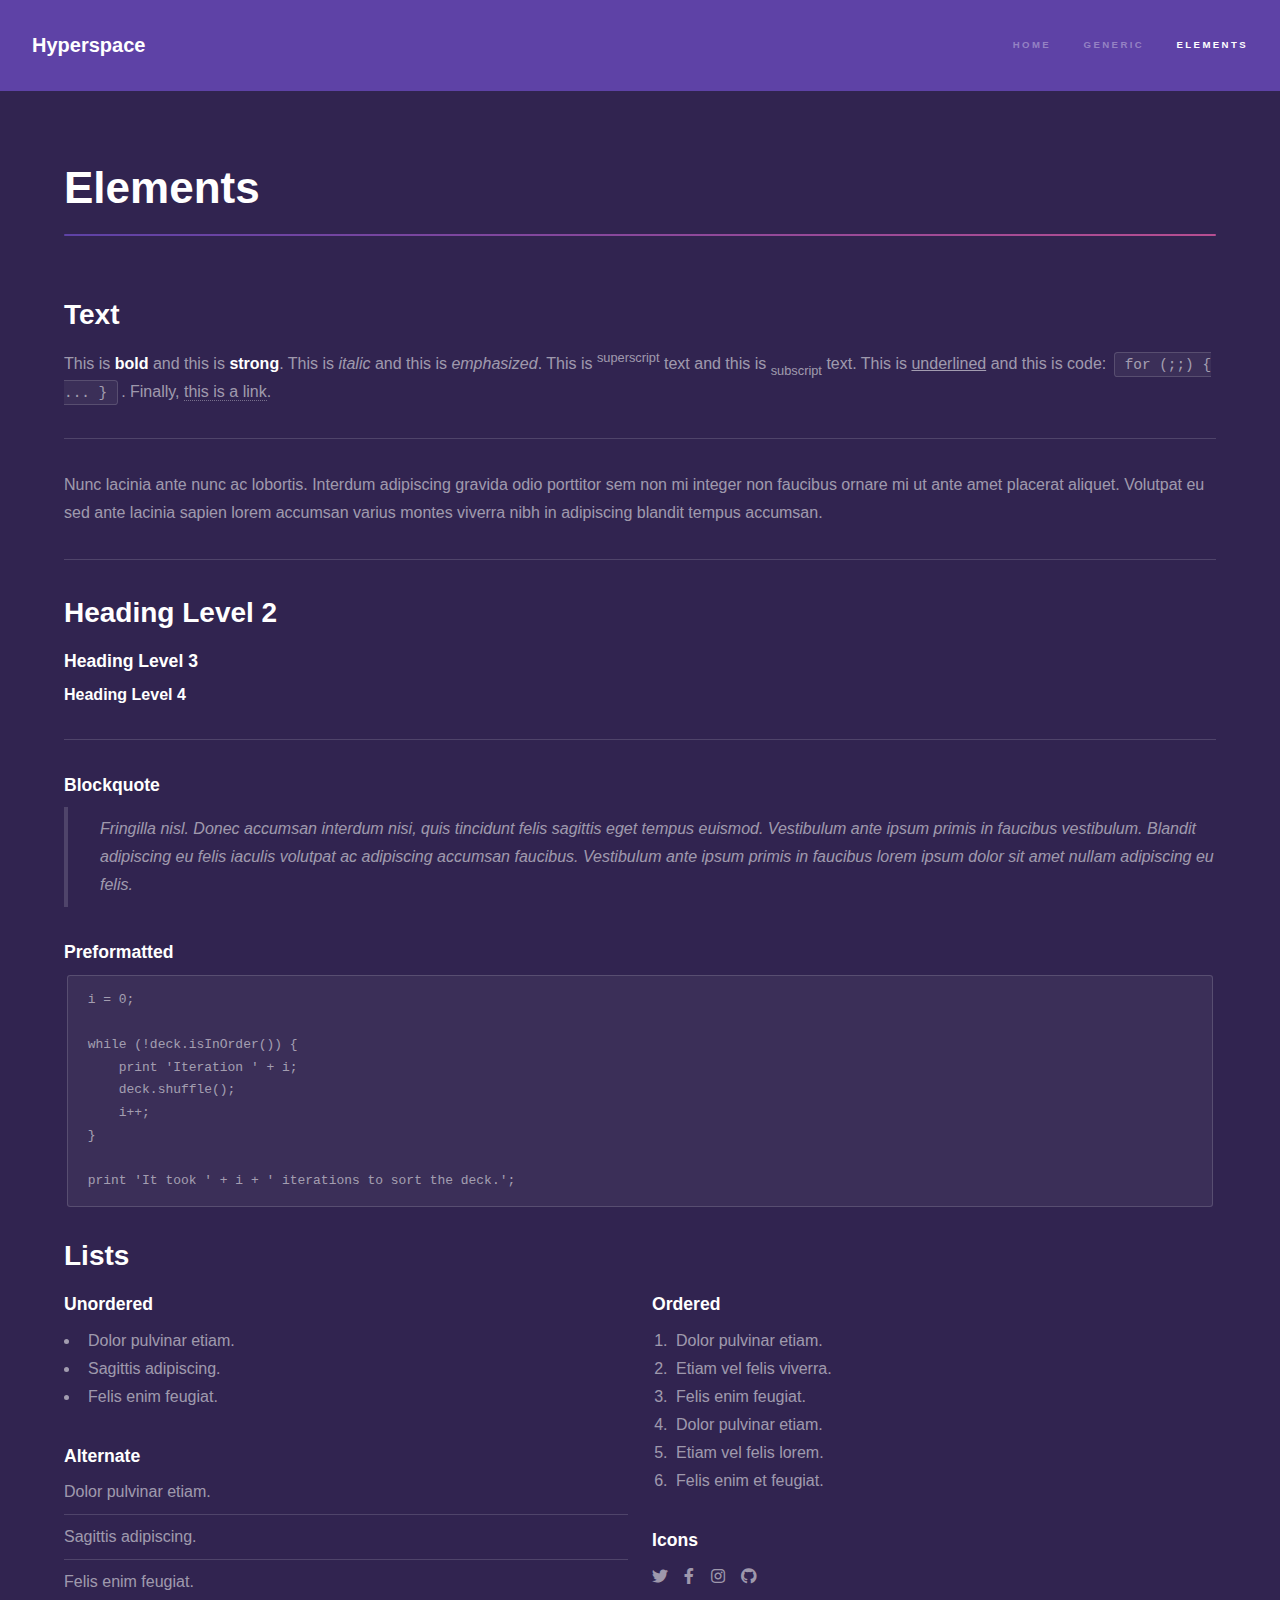
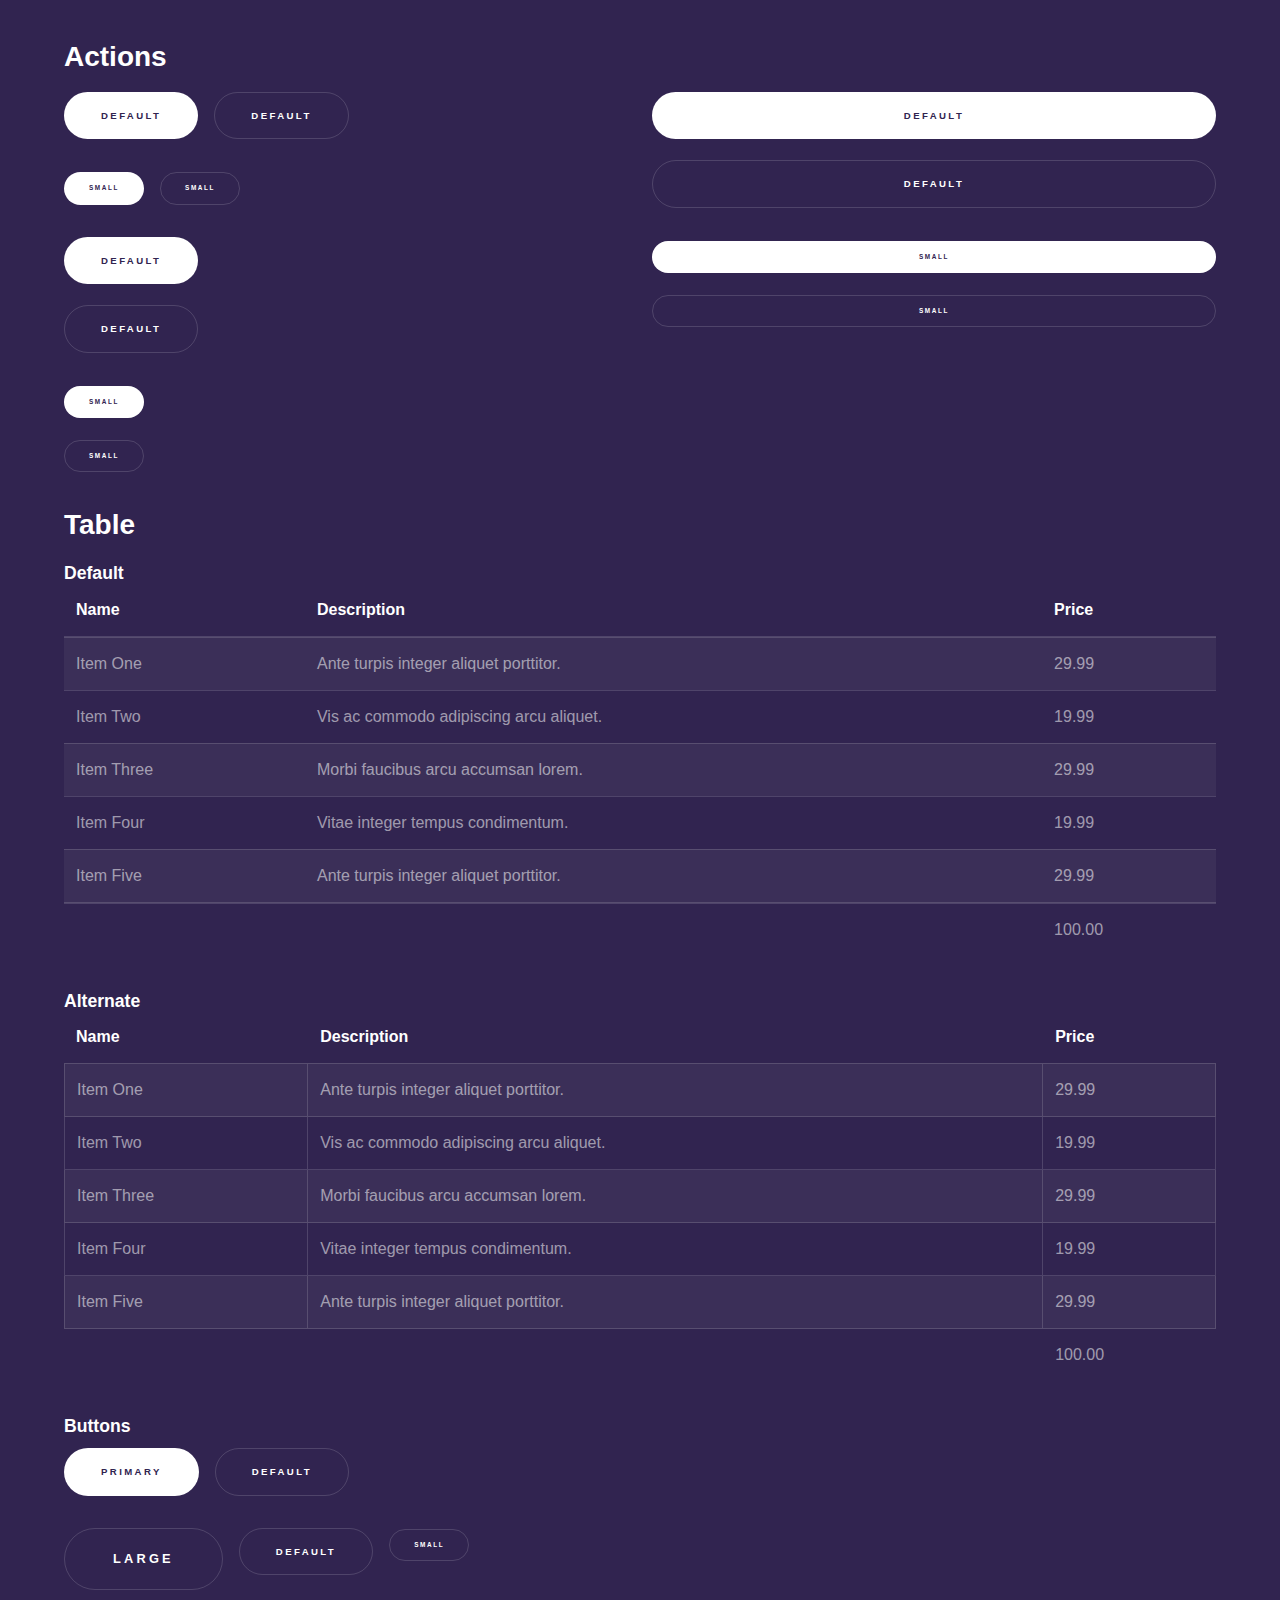
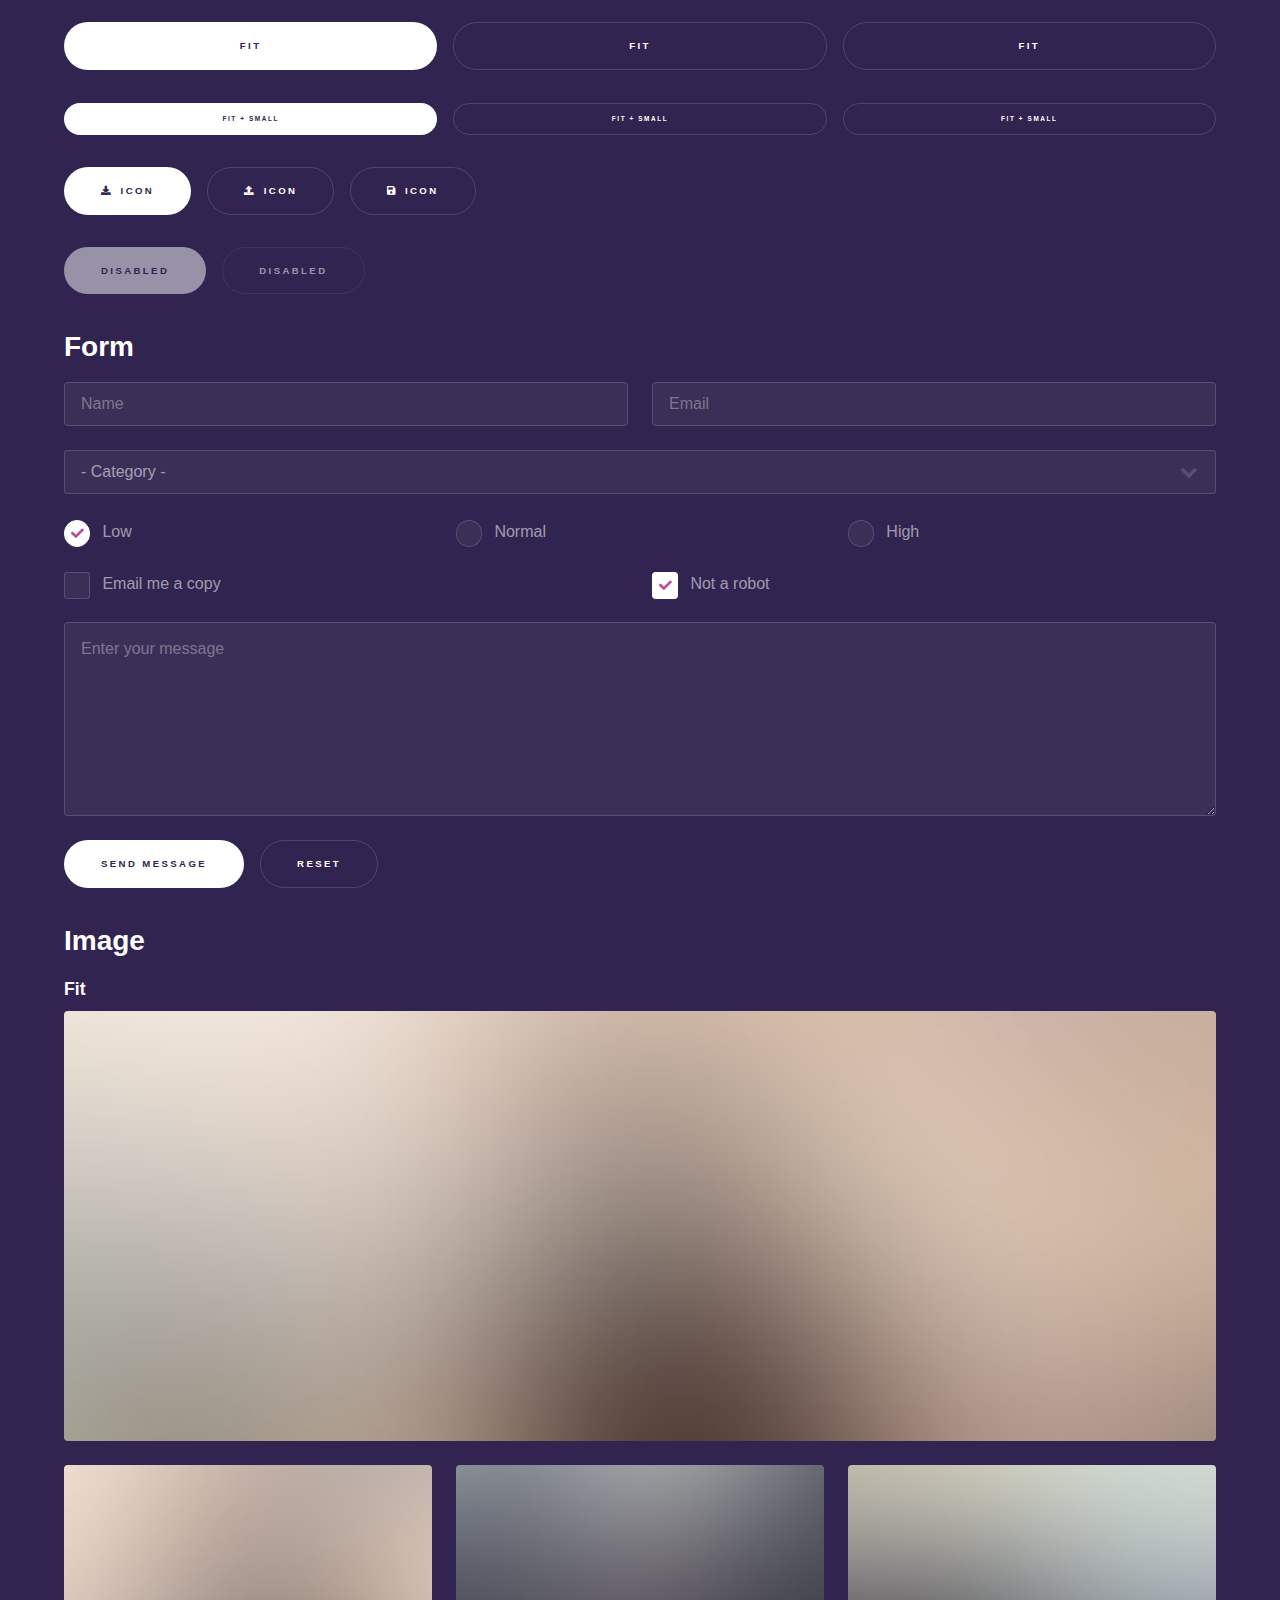
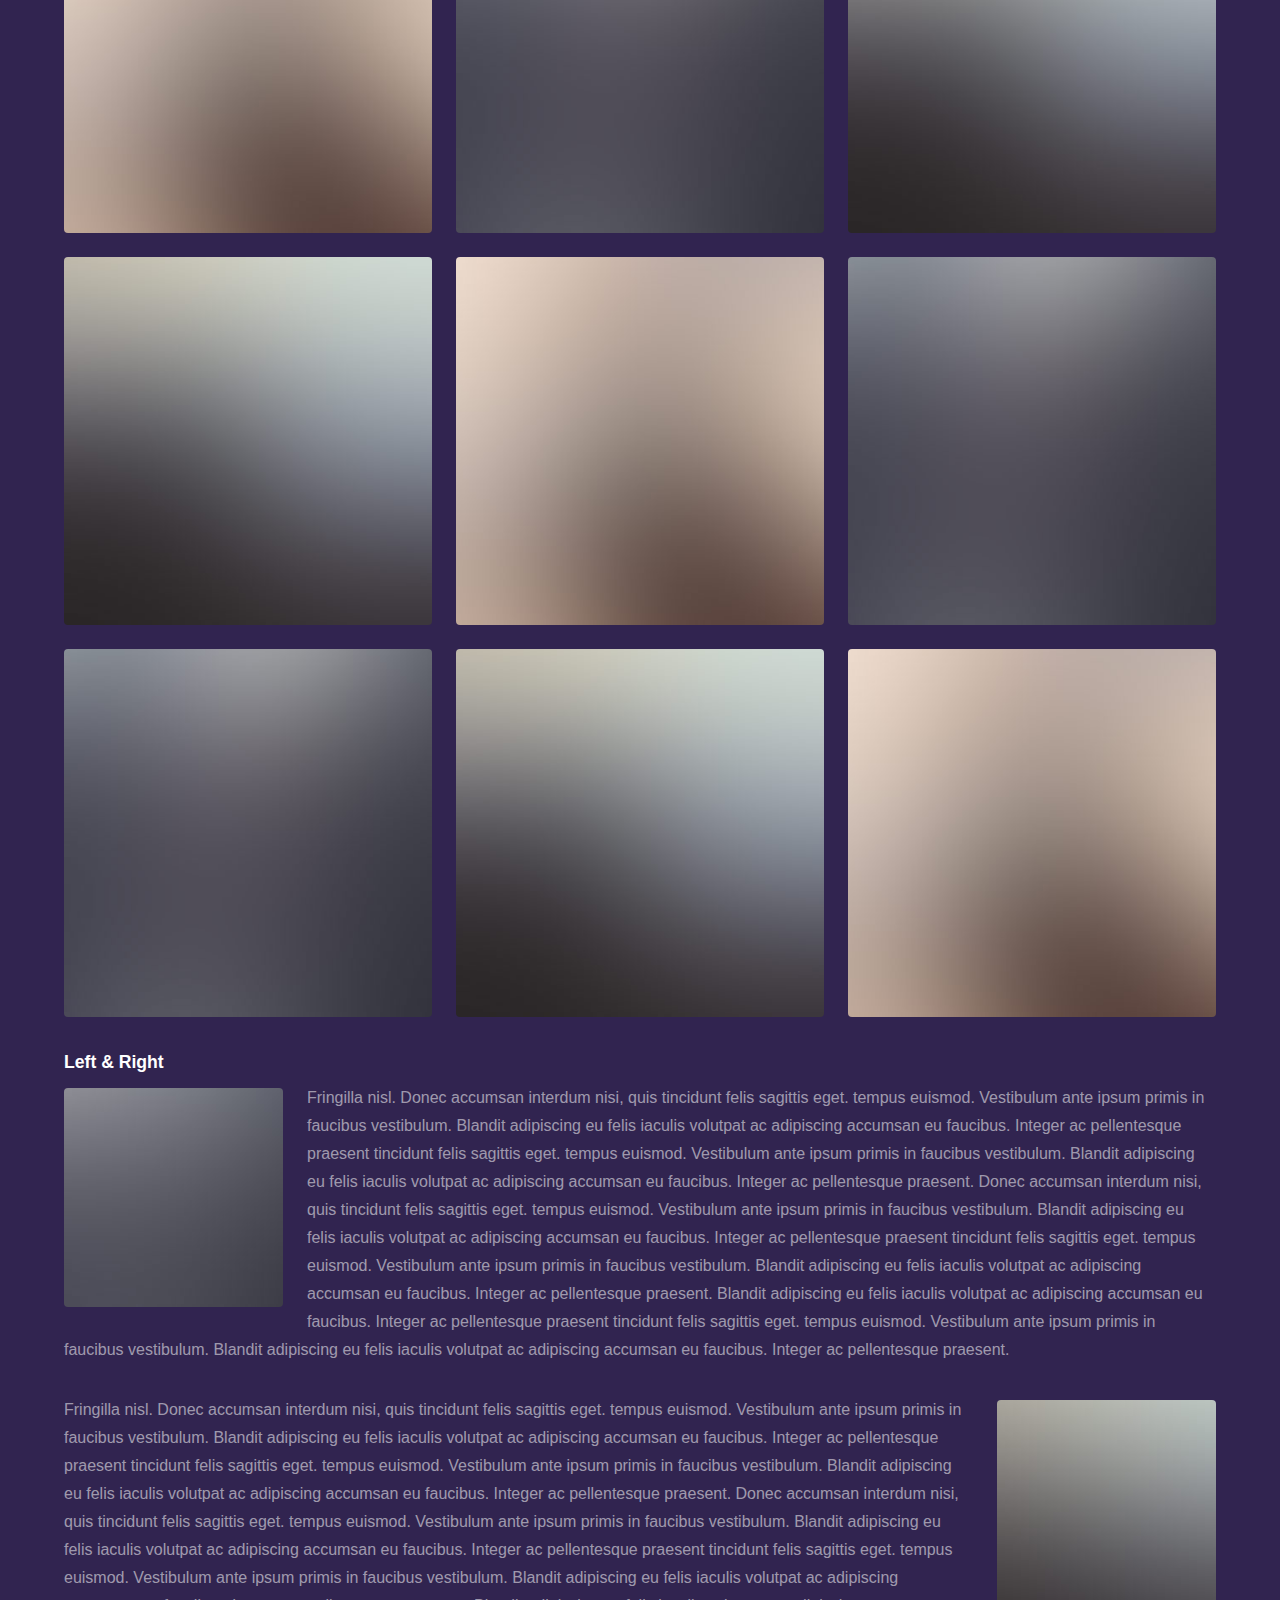
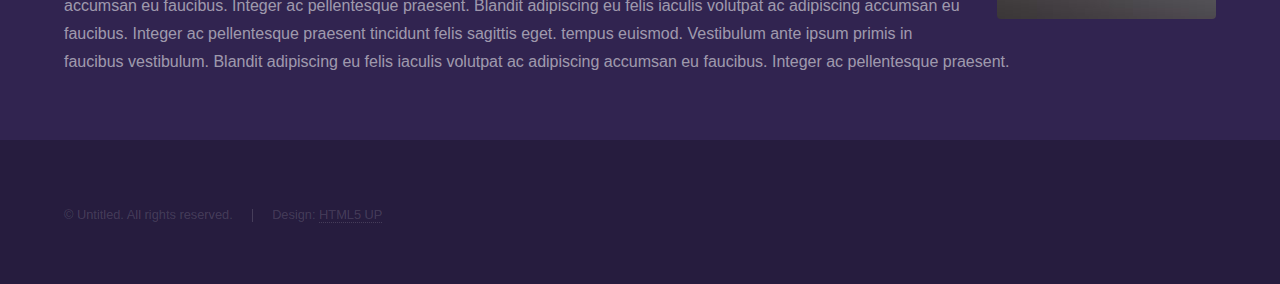
==== WEI-TING/elements.html @ b8a4fb84 "test" ====
<!DOCTYPE HTML>
<!--
	Hyperspace by HTML5 UP
	html5up.net | @ajlkn
	Free for personal and commercial use under the CCA 3.0 license (html5up.net/license)
-->
<html>
	<head>
		<title>Elements - Hyperspace by HTML5 UP</title>
		<meta charset="utf-8" />
		<meta name="viewport" content="width=device-width, initial-scale=1, user-scalable=no" />
		<link rel="stylesheet" href="assets/css/main.css" />
		<noscript><link rel="stylesheet" href="assets/css/noscript.css" /></noscript>
	</head>
	<body class="is-preload">

		<!-- Header -->
			<header id="header">
				<a href="index.html" class="title">Hyperspace</a>
				<nav>
					<ul>
						<li><a href="index.html">Home</a></li>
						<li><a href="generic.html">Generic</a></li>
						<li><a href="elements.html"  class="active">Elements</a></li>
					</ul>
				</nav>
			</header>

		<!-- Wrapper -->
			<div id="wrapper">

				<!-- Main -->
					<section id="main" class="wrapper">
						<div class="inner">
							<h1 class="major">Elements</h1>

							<!-- Text -->
								<section>
									<h2>Text</h2>
									<p>This is <b>bold</b> and this is <strong>strong</strong>. This is <i>italic</i> and this is <em>emphasized</em>.
									This is <sup>superscript</sup> text and this is <sub>subscript</sub> text.
									This is <u>underlined</u> and this is code: <code>for (;;) { ... }</code>. Finally, <a href="#">this is a link</a>.</p>
									<hr />
									<p>Nunc lacinia ante nunc ac lobortis. Interdum adipiscing gravida odio porttitor sem non mi integer non faucibus ornare mi ut ante amet placerat aliquet. Volutpat eu sed ante lacinia sapien lorem accumsan varius montes viverra nibh in adipiscing blandit tempus accumsan.</p>
									<hr />
									<h2>Heading Level 2</h2>
									<h3>Heading Level 3</h3>
									<h4>Heading Level 4</h4>
									<hr />
									<h3>Blockquote</h3>
									<blockquote>Fringilla nisl. Donec accumsan interdum nisi, quis tincidunt felis sagittis eget tempus euismod. Vestibulum ante ipsum primis in faucibus vestibulum. Blandit adipiscing eu felis iaculis volutpat ac adipiscing accumsan faucibus. Vestibulum ante ipsum primis in faucibus lorem ipsum dolor sit amet nullam adipiscing eu felis.</blockquote>
									<h3>Preformatted</h3>
									<pre><code>i = 0;

while (!deck.isInOrder()) {
    print 'Iteration ' + i;
    deck.shuffle();
    i++;
}

print 'It took ' + i + ' iterations to sort the deck.';</code></pre>
								</section>

							<!-- Lists -->
								<section>
									<h2>Lists</h2>
									<div class="row">
										<div class="col-6 col-12-medium">
											<h3>Unordered</h3>
											<ul>
												<li>Dolor pulvinar etiam.</li>
												<li>Sagittis adipiscing.</li>
												<li>Felis enim feugiat.</li>
											</ul>
											<h3>Alternate</h3>
											<ul class="alt">
												<li>Dolor pulvinar etiam.</li>
												<li>Sagittis adipiscing.</li>
												<li>Felis enim feugiat.</li>
											</ul>
										</div>
										<div class="col-6 col-12-medium">
											<h3>Ordered</h3>
											<ol>
												<li>Dolor pulvinar etiam.</li>
												<li>Etiam vel felis viverra.</li>
												<li>Felis enim feugiat.</li>
												<li>Dolor pulvinar etiam.</li>
												<li>Etiam vel felis lorem.</li>
												<li>Felis enim et feugiat.</li>
											</ol>
											<h3>Icons</h3>
											<ul class="icons">
												<li><a href="#" class="icon brands fa-twitter"><span class="label">Twitter</span></a></li>
												<li><a href="#" class="icon brands fa-facebook-f"><span class="label">Facebook</span></a></li>
												<li><a href="#" class="icon brands fa-instagram"><span class="label">Instagram</span></a></li>
												<li><a href="#" class="icon brands fa-github"><span class="label">Github</span></a></li>
											</ul>
										</div>
									</div>
									<h2>Actions</h2>
									<div class="row">
										<div class="col-6 col-12-medium">
											<ul class="actions">
												<li><a href="#" class="button primary">Default</a></li>
												<li><a href="#" class="button">Default</a></li>
											</ul>
											<ul class="actions small">
												<li><a href="#" class="button primary small">Small</a></li>
												<li><a href="#" class="button small">Small</a></li>
											</ul>
											<ul class="actions stacked">
												<li><a href="#" class="button primary">Default</a></li>
												<li><a href="#" class="button">Default</a></li>
											</ul>
											<ul class="actions stacked">
												<li><a href="#" class="button primary small">Small</a></li>
												<li><a href="#" class="button small">Small</a></li>
											</ul>
										</div>
										<div class="col-6 col-12-medium">
											<ul class="actions stacked">
												<li><a href="#" class="button primary fit">Default</a></li>
												<li><a href="#" class="button fit">Default</a></li>
											</ul>
											<ul class="actions stacked">
												<li><a href="#" class="button primary small fit">Small</a></li>
												<li><a href="#" class="button small fit">Small</a></li>
											</ul>
										</div>
									</div>
								</section>

							<!-- Table -->
								<section>
									<h2>Table</h2>
									<h3>Default</h3>
									<div class="table-wrapper">
										<table>
											<thead>
												<tr>
													<th>Name</th>
													<th>Description</th>
													<th>Price</th>
												</tr>
											</thead>
											<tbody>
												<tr>
													<td>Item One</td>
													<td>Ante turpis integer aliquet porttitor.</td>
													<td>29.99</td>
												</tr>
												<tr>
													<td>Item Two</td>
													<td>Vis ac commodo adipiscing arcu aliquet.</td>
													<td>19.99</td>
												</tr>
												<tr>
													<td>Item Three</td>
													<td> Morbi faucibus arcu accumsan lorem.</td>
													<td>29.99</td>
												</tr>
												<tr>
													<td>Item Four</td>
													<td>Vitae integer tempus condimentum.</td>
													<td>19.99</td>
												</tr>
												<tr>
													<td>Item Five</td>
													<td>Ante turpis integer aliquet porttitor.</td>
													<td>29.99</td>
												</tr>
											</tbody>
											<tfoot>
												<tr>
													<td colspan="2"></td>
													<td>100.00</td>
												</tr>
											</tfoot>
										</table>
									</div>

									<h3>Alternate</h3>
									<div class="table-wrapper">
										<table class="alt">
											<thead>
												<tr>
													<th>Name</th>
													<th>Description</th>
													<th>Price</th>
												</tr>
											</thead>
											<tbody>
												<tr>
													<td>Item One</td>
													<td>Ante turpis integer aliquet porttitor.</td>
													<td>29.99</td>
												</tr>
												<tr>
													<td>Item Two</td>
													<td>Vis ac commodo adipiscing arcu aliquet.</td>
													<td>19.99</td>
												</tr>
												<tr>
													<td>Item Three</td>
													<td> Morbi faucibus arcu accumsan lorem.</td>
													<td>29.99</td>
												</tr>
												<tr>
													<td>Item Four</td>
													<td>Vitae integer tempus condimentum.</td>
													<td>19.99</td>
												</tr>
												<tr>
													<td>Item Five</td>
													<td>Ante turpis integer aliquet porttitor.</td>
													<td>29.99</td>
												</tr>
											</tbody>
											<tfoot>
												<tr>
													<td colspan="2"></td>
													<td>100.00</td>
												</tr>
											</tfoot>
										</table>
									</div>
								</section>

							<!-- Buttons -->
								<section>
									<h3>Buttons</h3>
									<ul class="actions">
										<li><a href="#" class="button primary">Primary</a></li>
										<li><a href="#" class="button">Default</a></li>
									</ul>
									<ul class="actions">
										<li><a href="#" class="button large">Large</a></li>
										<li><a href="#" class="button">Default</a></li>
										<li><a href="#" class="button small">Small</a></li>
									</ul>
									<ul class="actions fit">
										<li><a href="#" class="button primary fit">Fit</a></li>
										<li><a href="#" class="button fit">Fit</a></li>
										<li><a href="#" class="button fit">Fit</a></li>
									</ul>
									<ul class="actions fit small">
										<li><a href="#" class="button primary fit small">Fit + Small</a></li>
										<li><a href="#" class="button fit small">Fit + Small</a></li>
										<li><a href="#" class="button fit small">Fit + Small</a></li>
									</ul>
									<ul class="actions">
										<li><a href="#" class="button primary icon solid fa-download">Icon</a></li>
										<li><a href="#" class="button icon solid fa-upload">Icon</a></li>
										<li><a href="#" class="button icon solid fa-save">Icon</a></li>
									</ul>
									<ul class="actions">
										<li><span class="button primary disabled">Disabled</span></li>
										<li><span class="button disabled">Disabled</span></li>
									</ul>
								</section>

							<!-- Form -->
								<section>
									<h2>Form</h2>
									<form method="post" action="#">
										<div class="row gtr-uniform">
											<div class="col-6 col-12-xsmall">
												<input type="text" name="demo-name" id="demo-name" value="" placeholder="Name" />
											</div>
											<div class="col-6 col-12-xsmall">
												<input type="email" name="demo-email" id="demo-email" value="" placeholder="Email" />
											</div>
											<div class="col-12">
												<select name="demo-category" id="demo-category">
													<option value="">- Category -</option>
													<option value="1">Manufacturing</option>
													<option value="1">Shipping</option>
													<option value="1">Administration</option>
													<option value="1">Human Resources</option>
												</select>
											</div>
											<div class="col-4 col-12-small">
												<input type="radio" id="demo-priority-low" name="demo-priority" checked>
												<label for="demo-priority-low">Low</label>
											</div>
											<div class="col-4 col-12-small">
												<input type="radio" id="demo-priority-normal" name="demo-priority">
												<label for="demo-priority-normal">Normal</label>
											</div>
											<div class="col-4 col-12-small">
												<input type="radio" id="demo-priority-high" name="demo-priority">
												<label for="demo-priority-high">High</label>
											</div>
											<div class="col-6 col-12-small">
												<input type="checkbox" id="demo-copy" name="demo-copy">
												<label for="demo-copy">Email me a copy</label>
											</div>
											<div class="col-6 col-12-small">
												<input type="checkbox" id="demo-human" name="demo-human" checked>
												<label for="demo-human">Not a robot</label>
											</div>
											<div class="col-12">
												<textarea name="demo-message" id="demo-message" placeholder="Enter your message" rows="6"></textarea>
											</div>
											<div class="col-12">
												<ul class="actions">
													<li><input type="submit" value="Send Message" class="primary" /></li>
													<li><input type="reset" value="Reset" /></li>
												</ul>
											</div>
										</div>
									</form>
								</section>

							<!-- Image -->
								<section>
									<h2>Image</h2>
									<h3>Fit</h3>
									<div class="box alt">
										<div class="row gtr-uniform">
											<div class="col-12"><span class="image fit"><img src="images/pic04.jpg" alt="" /></span></div>
											<div class="col-4"><span class="image fit"><img src="images/pic01.jpg" alt="" /></span></div>
											<div class="col-4"><span class="image fit"><img src="images/pic02.jpg" alt="" /></span></div>
											<div class="col-4"><span class="image fit"><img src="images/pic03.jpg" alt="" /></span></div>
											<div class="col-4"><span class="image fit"><img src="images/pic03.jpg" alt="" /></span></div>
											<div class="col-4"><span class="image fit"><img src="images/pic01.jpg" alt="" /></span></div>
											<div class="col-4"><span class="image fit"><img src="images/pic02.jpg" alt="" /></span></div>
											<div class="col-4"><span class="image fit"><img src="images/pic02.jpg" alt="" /></span></div>
											<div class="col-4"><span class="image fit"><img src="images/pic03.jpg" alt="" /></span></div>
											<div class="col-4"><span class="image fit"><img src="images/pic01.jpg" alt="" /></span></div>
										</div>
									</div>
									<h3>Left &amp; Right</h3>
									<p><span class="image left"><img src="images/pic05.jpg" alt="" /></span>Fringilla nisl. Donec accumsan interdum nisi, quis tincidunt felis sagittis eget. tempus euismod. Vestibulum ante ipsum primis in faucibus vestibulum. Blandit adipiscing eu felis iaculis volutpat ac adipiscing accumsan eu faucibus. Integer ac pellentesque praesent tincidunt felis sagittis eget. tempus euismod. Vestibulum ante ipsum primis in faucibus vestibulum. Blandit adipiscing eu felis iaculis volutpat ac adipiscing accumsan eu faucibus. Integer ac pellentesque praesent. Donec accumsan interdum nisi, quis tincidunt felis sagittis eget. tempus euismod. Vestibulum ante ipsum primis in faucibus vestibulum. Blandit adipiscing eu felis iaculis volutpat ac adipiscing accumsan eu faucibus. Integer ac pellentesque praesent tincidunt felis sagittis eget. tempus euismod. Vestibulum ante ipsum primis in faucibus vestibulum. Blandit adipiscing eu felis iaculis volutpat ac adipiscing accumsan eu faucibus. Integer ac pellentesque praesent. Blandit adipiscing eu felis iaculis volutpat ac adipiscing accumsan eu faucibus. Integer ac pellentesque praesent tincidunt felis sagittis eget. tempus euismod. Vestibulum ante ipsum primis in faucibus vestibulum. Blandit adipiscing eu felis iaculis volutpat ac adipiscing accumsan eu faucibus. Integer ac pellentesque praesent.</p>
									<p><span class="image right"><img src="images/pic06.jpg" alt="" /></span>Fringilla nisl. Donec accumsan interdum nisi, quis tincidunt felis sagittis eget. tempus euismod. Vestibulum ante ipsum primis in faucibus vestibulum. Blandit adipiscing eu felis iaculis volutpat ac adipiscing accumsan eu faucibus. Integer ac pellentesque praesent tincidunt felis sagittis eget. tempus euismod. Vestibulum ante ipsum primis in faucibus vestibulum. Blandit adipiscing eu felis iaculis volutpat ac adipiscing accumsan eu faucibus. Integer ac pellentesque praesent. Donec accumsan interdum nisi, quis tincidunt felis sagittis eget. tempus euismod. Vestibulum ante ipsum primis in faucibus vestibulum. Blandit adipiscing eu felis iaculis volutpat ac adipiscing accumsan eu faucibus. Integer ac pellentesque praesent tincidunt felis sagittis eget. tempus euismod. Vestibulum ante ipsum primis in faucibus vestibulum. Blandit adipiscing eu felis iaculis volutpat ac adipiscing accumsan eu faucibus. Integer ac pellentesque praesent. Blandit adipiscing eu felis iaculis volutpat ac adipiscing accumsan eu faucibus. Integer ac pellentesque praesent tincidunt felis sagittis eget. tempus euismod. Vestibulum ante ipsum primis in faucibus vestibulum. Blandit adipiscing eu felis iaculis volutpat ac adipiscing accumsan eu faucibus. Integer ac pellentesque praesent.</p>
								</section>

						</div>
					</section>

			</div>

		<!-- Footer -->
			<footer id="footer" class="wrapper alt">
				<div class="inner">
					<ul class="menu">
						<li>&copy; Untitled. All rights reserved.</li><li>Design: <a href="http://html5up.net">HTML5 UP</a></li>
					</ul>
				</div>
			</footer>

		<!-- Scripts -->
			<script src="assets/js/jquery.min.js"></script>
			<script src="assets/js/jquery.scrollex.min.js"></script>
			<script src="assets/js/jquery.scrolly.min.js"></script>
			<script src="assets/js/browser.min.js"></script>
			<script src="assets/js/breakpoints.min.js"></script>
			<script src="assets/js/util.js"></script>
			<script src="assets/js/main.js"></script>

	</body>
</html>
---- WEI-TING/assets/css/main.css ----
@import url(fontawesome-all.min.css);

/*
	Hyperspace by HTML5 UP
	html5up.net | @ajlkn
	Free for personal and commercial use under the CCA 3.0 license (html5up.net/license)
*/


html, body, div, span, applet, object,
iframe, h1, h2, h3, h4, h5, h6, p, blockquote,
pre, a, abbr, acronym, address, big, cite,
code, del, dfn, em, img, ins, kbd, q, s, samp,
small, strike, strong, sub, sup, tt, var, b,
u, i, center, dl, dt, dd, ol, ul, li, fieldset,
form, label, legend, table, caption, tbody,
tfoot, thead, tr, th, td, article, aside,
canvas, details, embed, figure, figcaption,
footer, header, hgroup, menu, nav, output, ruby,
section, summary, time, mark, audio, video {
	margin: 0;
	padding: 0;
	border: 0;
	font-size: 100%;
	font: inherit;
	vertical-align: baseline;}

article, aside, details, figcaption, figure,
footer, header, hgroup, menu, nav, section {
	display: block;}

body {
	line-height: 1;
}

ol, ul {
	list-style: none;
}

blockquote, q {
	quotes: none;
}

	blockquote:before, blockquote:after, q:before, q:after {
		content: '';
		content: none;
	}

table {
	border-collapse: collapse;
	border-spacing: 0;
}

body {
	-webkit-text-size-adjust: none;
}

mark {
	background-color: transparent;
	color: inherit;
}

input::-moz-focus-inner {
	border: 0;
	padding: 0;
}

input, select, textarea {
	-moz-appearance: none;
	-webkit-appearance: none;
	-ms-appearance: none;
	appearance: none;
}

/* Basic */

	@-ms-viewport {
		width: device-width;
	}

	body {
		-ms-overflow-style: scrollbar;
	}

	@media screen and (max-width: 480px) {

		html, body {
			min-width: 320px;
		}

	}

	html {
		box-sizing: border-box;
	}

	*, *:before, *:after {
		box-sizing: inherit;
	}

	body {
		background: #312450;
	}

		body.is-preload *, body.is-preload *:before, body.is-preload *:after {
			-moz-animation: none !important;
			-webkit-animation: none !important;
			-ms-animation: none !important;
			animation: none !important;
			-moz-transition: none !important;
			-webkit-transition: none !important;
			-ms-transition: none !important;
			transition: none !important;
		}

/* Type */

	body, input, select, textarea {
		color: rgba(255, 255, 255, 0.55);
		font-family: Arial, Helvetica, sans-serif;
		font-size: 16.5pt;
		font-weight: normal;
		line-height: 1.75;
	}

		@media screen and (max-width: 1680px) {

			body, input, select, textarea {
				font-size: 13pt;
			}

		}

		@media screen and (max-width: 1280px) {

			body, input, select, textarea {
				font-size: 12pt;
			}

		}

		@media screen and (max-width: 360px) {

			body, input, select, textarea {
				font-size: 11pt;
			}

		}

	a {
		-moz-transition: color 0.2s ease, border-bottom-color 0.2s ease;
		-webkit-transition: color 0.2s ease, border-bottom-color 0.2s ease;
		-ms-transition: color 0.2s ease, border-bottom-color 0.2s ease;
		transition: color 0.2s ease, border-bottom-color 0.2s ease;
		border-bottom: dotted 1px rgba(255, 255, 255, 0.35);
		color: inherit;
		text-decoration: none;
	}

		a:hover {
			border-bottom-color: transparent;
			color: #ffffff;
		}

	strong, b {
		color: #ffffff;
		font-weight: bold;
	}

	em, i {
		font-style: italic;
	}

	p {
		margin: 0 0 2em 0;
	}

	h1, h2, h3, h4, h5, h6 {
		color: #ffffff;
		font-weight: bold;
		line-height: 1.5;
		margin: 0 0 0.5em 0;
	}

		h1 a, h2 a, h3 a, h4 a, h5 a, h6 a {
			color: inherit;
			text-decoration: none;
		}

	h1 {
		font-size: 2.75em;
	}

		h1.major {
			margin: 0 0 1.3em 0;
			position: relative;
			padding-bottom: 0.35em;
		}

			h1.major:after {
				background-image: -moz-linear-gradient(to right, #5e42a6, #b74e91);
				background-image: -webkit-linear-gradient(to right, #5e42a6, #b74e91);
				background-image: -ms-linear-gradient(to right, #5e42a6, #b74e91);
				background-image: linear-gradient(to right, #5e42a6, #b74e91);
				-moz-transition: max-width 0.2s ease;
				-webkit-transition: max-width 0.2s ease;
				-ms-transition: max-width 0.2s ease;
				transition: max-width 0.2s ease;
				border-radius: 0.2em;
				bottom: 0;
				content: '';
				height: 0.05em;
				position: absolute;
				right: 0;
				width: 100%;
			}

	h2 {
		font-size: 1.75em;
	}

	h3 {
		font-size: 1.1em;
	}

	h4 {
		font-size: 1em;
	}

	h5 {
		font-size: 0.8em;
	}

	h6 {
		font-size: 0.6em;
	}

	@media screen and (max-width: 736px) {

		h1 {
			font-size: 2em;
		}

		h2 {
			font-size: 1.25em;
		}

		h3 {
			font-size: 1em;
		}

		h4 {
			font-size: 0.8em;
		}

		h5 {
			font-size: 0.6em;
		}

		h6 {
			font-size: 0.6em;
		}

	}

	sub {
		font-size: 0.8em;
		position: relative;
		top: 0.5em;
	}

	sup {
		font-size: 0.8em;
		position: relative;
		top: -0.5em;
	}

	blockquote {
		border-left: solid 4px rgba(255, 255, 255, 0.15);
		font-style: italic;
		margin: 0 0 2em 0;
		padding: 0.5em 0 0.5em 2em;
	}

	code {
		background: rgba(255, 255, 255, 0.05);
		border-radius: 0.25em;
		border: solid 1px rgba(255, 255, 255, 0.15);
		font-family: "Courier New", monospace;
		font-size: 0.9em;
		margin: 0 0.25em;
		padding: 0.25em 0.65em;
	}

	pre {
		-webkit-overflow-scrolling: touch;
		font-family: "Courier New", monospace;
		font-size: 0.9em;
		margin: 0 0 2em 0;
	}

		pre code {
			display: block;
			line-height: 1.75em;
			padding: 1em 1.5em;
			overflow-x: auto;
		}

	hr {
		border: 0;
		border-bottom: solid 1px rgba(255, 255, 255, 0.15);
		margin: 2em 0;
	}

		hr.major {
			margin: 3em 0;
		}

	.align-left {
		text-align: left;
	}

	.align-center {
		text-align: center;
	}

	.align-right {
		text-align: right;
	}

/* Row */

	.row {
		display: flex;
		flex-wrap: wrap;
		box-sizing: border-box;
		align-items: stretch;
	}

		.row > * {
			box-sizing: border-box;
		}

		.row.gtr-uniform > * > :last-child {
			margin-bottom: 0;
		}

		.row.aln-left {
			justify-content: flex-start;
		}

		.row.aln-center {
			justify-content: center;
		}

		.row.aln-right {
			justify-content: flex-end;
		}

		.row.aln-top {
			align-items: flex-start;
		}

		.row.aln-middle {
			align-items: center;
		}

		.row.aln-bottom {
			align-items: flex-end;
		}

		.row > .imp {
			order: -1;
		}

		.row > .col-1 {
			width: 8.33333%;
		}

		.row > .off-1 {
			margin-left: 8.33333%;
		}

		.row > .col-2 {
			width: 16.66667%;
		}

		.row > .off-2 {
			margin-left: 16.66667%;
		}

		.row > .col-3 {
			width: 25%;
		}

		.row > .off-3 {
			margin-left: 25%;
		}

		.row > .col-4 {
			width: 33.33333%;
		}

		.row > .off-4 {
			margin-left: 33.33333%;
		}

		.row > .col-5 {
			width: 41.66667%;
		}

		.row > .off-5 {
			margin-left: 41.66667%;
		}

		.row > .col-6 {
			width: 50%;
		}

		.row > .off-6 {
			margin-left: 50%;
		}

		.row > .col-7 {
			width: 58.33333%;
		}

		.row > .off-7 {
			margin-left: 58.33333%;
		}

		.row > .col-8 {
			width: 66.66667%;
		}

		.row > .off-8 {
			margin-left: 66.66667%;
		}

		.row > .col-9 {
			width: 75%;
		}

		.row > .off-9 {
			margin-left: 75%;
		}

		.row > .col-10 {
			width: 83.33333%;
		}

		.row > .off-10 {
			margin-left: 83.33333%;
		}

		.row > .col-11 {
			width: 91.66667%;
		}

		.row > .off-11 {
			margin-left: 91.66667%;
		}

		.row > .col-12 {
			width: 100%;
		}

		.row > .off-12 {
			margin-left: 100%;
		}

		.row.gtr-0 {
			margin-top: 0;
			margin-left: 0em;
		}

			.row.gtr-0 > * {
				padding: 0 0 0 0em;
			}

			.row.gtr-0.gtr-uniform {
				margin-top: 0em;
			}

				.row.gtr-0.gtr-uniform > * {
					padding-top: 0em;
				}

		.row.gtr-25 {
			margin-top: 0;
			margin-left: -0.375em;
		}

			.row.gtr-25 > * {
				padding: 0 0 0 0.375em;
			}

			.row.gtr-25.gtr-uniform {
				margin-top: -0.375em;
			}

				.row.gtr-25.gtr-uniform > * {
					padding-top: 0.375em;
				}

		.row.gtr-50 {
			margin-top: 0;
			margin-left: -0.75em;
		}

			.row.gtr-50 > * {
				padding: 0 0 0 0.75em;
			}

			.row.gtr-50.gtr-uniform {
				margin-top: -0.75em;
			}

				.row.gtr-50.gtr-uniform > * {
					padding-top: 0.75em;
				}

		.row {
			margin-top: 0;
			margin-left: -1.5em;
		}

			.row > * {
				padding: 0 0 0 1.5em;
			}

			.row.gtr-uniform {
				margin-top: -1.5em;
			}

				.row.gtr-uniform > * {
					padding-top: 1.5em;
				}

		.row.gtr-150 {
			margin-top: 0;
			margin-left: -2.25em;
		}

			.row.gtr-150 > * {
				padding: 0 0 0 2.25em;
			}

			.row.gtr-150.gtr-uniform {
				margin-top: -2.25em;
			}

				.row.gtr-150.gtr-uniform > * {
					padding-top: 2.25em;
				}

		.row.gtr-200 {
			margin-top: 0;
			margin-left: -3em;
		}

			.row.gtr-200 > * {
				padding: 0 0 0 3em;
			}

			.row.gtr-200.gtr-uniform {
				margin-top: -3em;
			}

				.row.gtr-200.gtr-uniform > * {
					padding-top: 3em;
				}

		@media screen and (max-width: 1680px) {

			.row {
				display: flex;
				flex-wrap: wrap;
				box-sizing: border-box;
				align-items: stretch;
			}

				.row > * {
					box-sizing: border-box;
				}

				.row.gtr-uniform > * > :last-child {
					margin-bottom: 0;
				}

				.row.aln-left {
					justify-content: flex-start;
				}

				.row.aln-center {
					justify-content: center;
				}

				.row.aln-right {
					justify-content: flex-end;
				}

				.row.aln-top {
					align-items: flex-start;
				}

				.row.aln-middle {
					align-items: center;
				}

				.row.aln-bottom {
					align-items: flex-end;
				}

				.row > .imp-xlarge {
					order: -1;
				}

				.row > .col-1-xlarge {
					width: 8.33333%;
				}

				.row > .off-1-xlarge {
					margin-left: 8.33333%;
				}

				.row > .col-2-xlarge {
					width: 16.66667%;
				}

				.row > .off-2-xlarge {
					margin-left: 16.66667%;
				}

				.row > .col-3-xlarge {
					width: 25%;
				}

				.row > .off-3-xlarge {
					margin-left: 25%;
				}

				.row > .col-4-xlarge {
					width: 33.33333%;
				}

				.row > .off-4-xlarge {
					margin-left: 33.33333%;
				}

				.row > .col-5-xlarge {
					width: 41.66667%;
				}

				.row > .off-5-xlarge {
					margin-left: 41.66667%;
				}

				.row > .col-6-xlarge {
					width: 50%;
				}

				.row > .off-6-xlarge {
					margin-left: 50%;
				}

				.row > .col-7-xlarge {
					width: 58.33333%;
				}

				.row > .off-7-xlarge {
					margin-left: 58.33333%;
				}

				.row > .col-8-xlarge {
					width: 66.66667%;
				}

				.row > .off-8-xlarge {
					margin-left: 66.66667%;
				}

				.row > .col-9-xlarge {
					width: 75%;
				}

				.row > .off-9-xlarge {
					margin-left: 75%;
				}

				.row > .col-10-xlarge {
					width: 83.33333%;
				}

				.row > .off-10-xlarge {
					margin-left: 83.33333%;
				}

				.row > .col-11-xlarge {
					width: 91.66667%;
				}

				.row > .off-11-xlarge {
					margin-left: 91.66667%;
				}

				.row > .col-12-xlarge {
					width: 100%;
				}

				.row > .off-12-xlarge {
					margin-left: 100%;
				}

				.row.gtr-0 {
					margin-top: 0;
					margin-left: 0em;
				}

					.row.gtr-0 > * {
						padding: 0 0 0 0em;
					}

					.row.gtr-0.gtr-uniform {
						margin-top: 0em;
					}

						.row.gtr-0.gtr-uniform > * {
							padding-top: 0em;
						}

				.row.gtr-25 {
					margin-top: 0;
					margin-left: -0.375em;
				}

					.row.gtr-25 > * {
						padding: 0 0 0 0.375em;
					}

					.row.gtr-25.gtr-uniform {
						margin-top: -0.375em;
					}

						.row.gtr-25.gtr-uniform > * {
							padding-top: 0.375em;
						}

				.row.gtr-50 {
					margin-top: 0;
					margin-left: -0.75em;
				}

					.row.gtr-50 > * {
						padding: 0 0 0 0.75em;
					}

					.row.gtr-50.gtr-uniform {
						margin-top: -0.75em;
					}

						.row.gtr-50.gtr-uniform > * {
							padding-top: 0.75em;
						}

				.row {
					margin-top: 0;
					margin-left: -1.5em;
				}

					.row > * {
						padding: 0 0 0 1.5em;
					}

					.row.gtr-uniform {
						margin-top: -1.5em;
					}

						.row.gtr-uniform > * {
							padding-top: 1.5em;
						}

				.row.gtr-150 {
					margin-top: 0;
					margin-left: -2.25em;
				}

					.row.gtr-150 > * {
						padding: 0 0 0 2.25em;
					}

					.row.gtr-150.gtr-uniform {
						margin-top: -2.25em;
					}

						.row.gtr-150.gtr-uniform > * {
							padding-top: 2.25em;
						}

				.row.gtr-200 {
					margin-top: 0;
					margin-left: -3em;
				}

					.row.gtr-200 > * {
						padding: 0 0 0 3em;
					}

					.row.gtr-200.gtr-uniform {
						margin-top: -3em;
					}

						.row.gtr-200.gtr-uniform > * {
							padding-top: 3em;
						}

		}

		@media screen and (max-width: 1280px) {

			.row {
				display: flex;
				flex-wrap: wrap;
				box-sizing: border-box;
				align-items: stretch;
			}

				.row > * {
					box-sizing: border-box;
				}

				.row.gtr-uniform > * > :last-child {
					margin-bottom: 0;
				}

				.row.aln-left {
					justify-content: flex-start;
				}

				.row.aln-center {
					justify-content: center;
				}

				.row.aln-right {
					justify-content: flex-end;
				}

				.row.aln-top {
					align-items: flex-start;
				}

				.row.aln-middle {
					align-items: center;
				}

				.row.aln-bottom {
					align-items: flex-end;
				}

				.row > .imp-large {
					order: -1;
				}

				.row > .col-1-large {
					width: 8.33333%;
				}

				.row > .off-1-large {
					margin-left: 8.33333%;
				}

				.row > .col-2-large {
					width: 16.66667%;
				}

				.row > .off-2-large {
					margin-left: 16.66667%;
				}

				.row > .col-3-large {
					width: 25%;
				}

				.row > .off-3-large {
					margin-left: 25%;
				}

				.row > .col-4-large {
					width: 33.33333%;
				}

				.row > .off-4-large {
					margin-left: 33.33333%;
				}

				.row > .col-5-large {
					width: 41.66667%;
				}

				.row > .off-5-large {
					margin-left: 41.66667%;
				}

				.row > .col-6-large {
					width: 50%;
				}

				.row > .off-6-large {
					margin-left: 50%;
				}

				.row > .col-7-large {
					width: 58.33333%;
				}

				.row > .off-7-large {
					margin-left: 58.33333%;
				}

				.row > .col-8-large {
					width: 66.66667%;
				}

				.row > .off-8-large {
					margin-left: 66.66667%;
				}

				.row > .col-9-large {
					width: 75%;
				}

				.row > .off-9-large {
					margin-left: 75%;
				}

				.row > .col-10-large {
					width: 83.33333%;
				}

				.row > .off-10-large {
					margin-left: 83.33333%;
				}

				.row > .col-11-large {
					width: 91.66667%;
				}

				.row > .off-11-large {
					margin-left: 91.66667%;
				}

				.row > .col-12-large {
					width: 100%;
				}

				.row > .off-12-large {
					margin-left: 100%;
				}

				.row.gtr-0 {
					margin-top: 0;
					margin-left: 0em;
				}

					.row.gtr-0 > * {
						padding: 0 0 0 0em;
					}

					.row.gtr-0.gtr-uniform {
						margin-top: 0em;
					}

						.row.gtr-0.gtr-uniform > * {
							padding-top: 0em;
						}

				.row.gtr-25 {
					margin-top: 0;
					margin-left: -0.375em;
				}

					.row.gtr-25 > * {
						padding: 0 0 0 0.375em;
					}

					.row.gtr-25.gtr-uniform {
						margin-top: -0.375em;
					}

						.row.gtr-25.gtr-uniform > * {
							padding-top: 0.375em;
						}

				.row.gtr-50 {
					margin-top: 0;
					margin-left: -0.75em;
				}

					.row.gtr-50 > * {
						padding: 0 0 0 0.75em;
					}

					.row.gtr-50.gtr-uniform {
						margin-top: -0.75em;
					}

						.row.gtr-50.gtr-uniform > * {
							padding-top: 0.75em;
						}

				.row {
					margin-top: 0;
					margin-left: -1.5em;
				}

					.row > * {
						padding: 0 0 0 1.5em;
					}

					.row.gtr-uniform {
						margin-top: -1.5em;
					}

						.row.gtr-uniform > * {
							padding-top: 1.5em;
						}

				.row.gtr-150 {
					margin-top: 0;
					margin-left: -2.25em;
				}

					.row.gtr-150 > * {
						padding: 0 0 0 2.25em;
					}

					.row.gtr-150.gtr-uniform {
						margin-top: -2.25em;
					}

						.row.gtr-150.gtr-uniform > * {
							padding-top: 2.25em;
						}

				.row.gtr-200 {
					margin-top: 0;
					margin-left: -3em;
				}

					.row.gtr-200 > * {
						padding: 0 0 0 3em;
					}

					.row.gtr-200.gtr-uniform {
						margin-top: -3em;
					}

						.row.gtr-200.gtr-uniform > * {
							padding-top: 3em;
						}

		}

		@media screen and (max-width: 980px) {

			.row {
				display: flex;
				flex-wrap: wrap;
				box-sizing: border-box;
				align-items: stretch;
			}

				.row > * {
					box-sizing: border-box;
				}

				.row.gtr-uniform > * > :last-child {
					margin-bottom: 0;
				}

				.row.aln-left {
					justify-content: flex-start;
				}

				.row.aln-center {
					justify-content: center;
				}

				.row.aln-right {
					justify-content: flex-end;
				}

				.row.aln-top {
					align-items: flex-start;
				}

				.row.aln-middle {
					align-items: center;
				}

				.row.aln-bottom {
					align-items: flex-end;
				}

				.row > .imp-medium {
					order: -1;
				}

				.row > .col-1-medium {
					width: 8.33333%;
				}

				.row > .off-1-medium {
					margin-left: 8.33333%;
				}

				.row > .col-2-medium {
					width: 16.66667%;
				}

				.row > .off-2-medium {
					margin-left: 16.66667%;
				}

				.row > .col-3-medium {
					width: 25%;
				}

				.row > .off-3-medium {
					margin-left: 25%;
				}

				.row > .col-4-medium {
					width: 33.33333%;
				}

				.row > .off-4-medium {
					margin-left: 33.33333%;
				}

				.row > .col-5-medium {
					width: 41.66667%;
				}

				.row > .off-5-medium {
					margin-left: 41.66667%;
				}

				.row > .col-6-medium {
					width: 50%;
				}

				.row > .off-6-medium {
					margin-left: 50%;
				}

				.row > .col-7-medium {
					width: 58.33333%;
				}

				.row > .off-7-medium {
					margin-left: 58.33333%;
				}

				.row > .col-8-medium {
					width: 66.66667%;
				}

				.row > .off-8-medium {
					margin-left: 66.66667%;
				}

				.row > .col-9-medium {
					width: 75%;
				}

				.row > .off-9-medium {
					margin-left: 75%;
				}

				.row > .col-10-medium {
					width: 83.33333%;
				}

				.row > .off-10-medium {
					margin-left: 83.33333%;
				}

				.row > .col-11-medium {
					width: 91.66667%;
				}

				.row > .off-11-medium {
					margin-left: 91.66667%;
				}

				.row > .col-12-medium {
					width: 100%;
				}

				.row > .off-12-medium {
					margin-left: 100%;
				}

				.row.gtr-0 {
					margin-top: 0;
					margin-left: 0em;
				}

					.row.gtr-0 > * {
						padding: 0 0 0 0em;
					}

					.row.gtr-0.gtr-uniform {
						margin-top: 0em;
					}

						.row.gtr-0.gtr-uniform > * {
							padding-top: 0em;
						}

				.row.gtr-25 {
					margin-top: 0;
					margin-left: -0.375em;
				}

					.row.gtr-25 > * {
						padding: 0 0 0 0.375em;
					}

					.row.gtr-25.gtr-uniform {
						margin-top: -0.375em;
					}

						.row.gtr-25.gtr-uniform > * {
							padding-top: 0.375em;
						}

				.row.gtr-50 {
					margin-top: 0;
					margin-left: -0.75em;
				}

					.row.gtr-50 > * {
						padding: 0 0 0 0.75em;
					}

					.row.gtr-50.gtr-uniform {
						margin-top: -0.75em;
					}

						.row.gtr-50.gtr-uniform > * {
							padding-top: 0.75em;
						}

				.row {
					margin-top: 0;
					margin-left: -1.5em;
				}

					.row > * {
						padding: 0 0 0 1.5em;
					}

					.row.gtr-uniform {
						margin-top: -1.5em;
					}

						.row.gtr-uniform > * {
							padding-top: 1.5em;
						}

				.row.gtr-150 {
					margin-top: 0;
					margin-left: -2.25em;
				}

					.row.gtr-150 > * {
						padding: 0 0 0 2.25em;
					}

					.row.gtr-150.gtr-uniform {
						margin-top: -2.25em;
					}

						.row.gtr-150.gtr-uniform > * {
							padding-top: 2.25em;
						}

				.row.gtr-200 {
					margin-top: 0;
					margin-left: -3em;
				}

					.row.gtr-200 > * {
						padding: 0 0 0 3em;
					}

					.row.gtr-200.gtr-uniform {
						margin-top: -3em;
					}

						.row.gtr-200.gtr-uniform > * {
							padding-top: 3em;
						}

		}

		@media screen and (max-width: 736px) {

			.row {
				display: flex;
				flex-wrap: wrap;
				box-sizing: border-box;
				align-items: stretch;
			}

				.row > * {
					box-sizing: border-box;
				}

				.row.gtr-uniform > * > :last-child {
					margin-bottom: 0;
				}

				.row.aln-left {
					justify-content: flex-start;
				}

				.row.aln-center {
					justify-content: center;
				}

				.row.aln-right {
					justify-content: flex-end;
				}

				.row.aln-top {
					align-items: flex-start;
				}

				.row.aln-middle {
					align-items: center;
				}

				.row.aln-bottom {
					align-items: flex-end;
				}

				.row > .imp-small {
					order: -1;
				}

				.row > .col-1-small {
					width: 8.33333%;
				}

				.row > .off-1-small {
					margin-left: 8.33333%;
				}

				.row > .col-2-small {
					width: 16.66667%;
				}

				.row > .off-2-small {
					margin-left: 16.66667%;
				}

				.row > .col-3-small {
					width: 25%;
				}

				.row > .off-3-small {
					margin-left: 25%;
				}

				.row > .col-4-small {
					width: 33.33333%;
				}

				.row > .off-4-small {
					margin-left: 33.33333%;
				}

				.row > .col-5-small {
					width: 41.66667%;
				}

				.row > .off-5-small {
					margin-left: 41.66667%;
				}

				.row > .col-6-small {
					width: 50%;
				}

				.row > .off-6-small {
					margin-left: 50%;
				}

				.row > .col-7-small {
					width: 58.33333%;
				}

				.row > .off-7-small {
					margin-left: 58.33333%;
				}

				.row > .col-8-small {
					width: 66.66667%;
				}

				.row > .off-8-small {
					margin-left: 66.66667%;
				}

				.row > .col-9-small {
					width: 75%;
				}

				.row > .off-9-small {
					margin-left: 75%;
				}

				.row > .col-10-small {
					width: 83.33333%;
				}

				.row > .off-10-small {
					margin-left: 83.33333%;
				}

				.row > .col-11-small {
					width: 91.66667%;
				}

				.row > .off-11-small {
					margin-left: 91.66667%;
				}

				.row > .col-12-small {
					width: 100%;
				}

				.row > .off-12-small {
					margin-left: 100%;
				}

				.row.gtr-0 {
					margin-top: 0;
					margin-left: 0em;
				}

					.row.gtr-0 > * {
						padding: 0 0 0 0em;
					}

					.row.gtr-0.gtr-uniform {
						margin-top: 0em;
					}

						.row.gtr-0.gtr-uniform > * {
							padding-top: 0em;
						}

				.row.gtr-25 {
					margin-top: 0;
					margin-left: -0.375em;
				}

					.row.gtr-25 > * {
						padding: 0 0 0 0.375em;
					}

					.row.gtr-25.gtr-uniform {
						margin-top: -0.375em;
					}

						.row.gtr-25.gtr-uniform > * {
							padding-top: 0.375em;
						}

				.row.gtr-50 {
					margin-top: 0;
					margin-left: -0.75em;
				}

					.row.gtr-50 > * {
						padding: 0 0 0 0.75em;
					}

					.row.gtr-50.gtr-uniform {
						margin-top: -0.75em;
					}

						.row.gtr-50.gtr-uniform > * {
							padding-top: 0.75em;
						}

				.row {
					margin-top: 0;
					margin-left: -1.5em;
				}

					.row > * {
						padding: 0 0 0 1.5em;
					}

					.row.gtr-uniform {
						margin-top: -1.5em;
					}

						.row.gtr-uniform > * {
							padding-top: 1.5em;
						}

				.row.gtr-150 {
					margin-top: 0;
					margin-left: -2.25em;
				}

					.row.gtr-150 > * {
						padding: 0 0 0 2.25em;
					}

					.row.gtr-150.gtr-uniform {
						margin-top: -2.25em;
					}

						.row.gtr-150.gtr-uniform > * {
							padding-top: 2.25em;
						}

				.row.gtr-200 {
					margin-top: 0;
					margin-left: -3em;
				}

					.row.gtr-200 > * {
						padding: 0 0 0 3em;
					}

					.row.gtr-200.gtr-uniform {
						margin-top: -3em;
					}

						.row.gtr-200.gtr-uniform > * {
							padding-top: 3em;
						}

		}

		@media screen and (max-width: 480px) {

			.row {
				display: flex;
				flex-wrap: wrap;
				box-sizing: border-box;
				align-items: stretch;
			}

				.row > * {
					box-sizing: border-box;
				}

				.row.gtr-uniform > * > :last-child {
					margin-bottom: 0;
				}

				.row.aln-left {
					justify-content: flex-start;
				}

				.row.aln-center {
					justify-content: center;
				}

				.row.aln-right {
					justify-content: flex-end;
				}

				.row.aln-top {
					align-items: flex-start;
				}

				.row.aln-middle {
					align-items: center;
				}

				.row.aln-bottom {
					align-items: flex-end;
				}

				.row > .imp-xsmall {
					order: -1;
				}

				.row > .col-1-xsmall {
					width: 8.33333%;
				}

				.row > .off-1-xsmall {
					margin-left: 8.33333%;
				}

				.row > .col-2-xsmall {
					width: 16.66667%;
				}

				.row > .off-2-xsmall {
					margin-left: 16.66667%;
				}

				.row > .col-3-xsmall {
					width: 25%;
				}

				.row > .off-3-xsmall {
					margin-left: 25%;
				}

				.row > .col-4-xsmall {
					width: 33.33333%;
				}

				.row > .off-4-xsmall {
					margin-left: 33.33333%;
				}

				.row > .col-5-xsmall {
					width: 41.66667%;
				}

				.row > .off-5-xsmall {
					margin-left: 41.66667%;
				}

				.row > .col-6-xsmall {
					width: 50%;
				}

				.row > .off-6-xsmall {
					margin-left: 50%;
				}

				.row > .col-7-xsmall {
					width: 58.33333%;
				}

				.row > .off-7-xsmall {
					margin-left: 58.33333%;
				}

				.row > .col-8-xsmall {
					width: 66.66667%;
				}

				.row > .off-8-xsmall {
					margin-left: 66.66667%;
				}

				.row > .col-9-xsmall {
					width: 75%;
				}

				.row > .off-9-xsmall {
					margin-left: 75%;
				}

				.row > .col-10-xsmall {
					width: 83.33333%;
				}

				.row > .off-10-xsmall {
					margin-left: 83.33333%;
				}

				.row > .col-11-xsmall {
					width: 91.66667%;
				}

				.row > .off-11-xsmall {
					margin-left: 91.66667%;
				}

				.row > .col-12-xsmall {
					width: 100%;
				}

				.row > .off-12-xsmall {
					margin-left: 100%;
				}

				.row.gtr-0 {
					margin-top: 0;
					margin-left: 0em;
				}

					.row.gtr-0 > * {
						padding: 0 0 0 0em;
					}

					.row.gtr-0.gtr-uniform {
						margin-top: 0em;
					}

						.row.gtr-0.gtr-uniform > * {
							padding-top: 0em;
						}

				.row.gtr-25 {
					margin-top: 0;
					margin-left: -0.375em;
				}

					.row.gtr-25 > * {
						padding: 0 0 0 0.375em;
					}

					.row.gtr-25.gtr-uniform {
						margin-top: -0.375em;
					}

						.row.gtr-25.gtr-uniform > * {
							padding-top: 0.375em;
						}

				.row.gtr-50 {
					margin-top: 0;
					margin-left: -0.75em;
				}

					.row.gtr-50 > * {
						padding: 0 0 0 0.75em;
					}

					.row.gtr-50.gtr-uniform {
						margin-top: -0.75em;
					}

						.row.gtr-50.gtr-uniform > * {
							padding-top: 0.75em;
						}

				.row {
					margin-top: 0;
					margin-left: -1.5em;
				}

					.row > * {
						padding: 0 0 0 1.5em;
					}

					.row.gtr-uniform {
						margin-top: -1.5em;
					}

						.row.gtr-uniform > * {
							padding-top: 1.5em;
						}

				.row.gtr-150 {
					margin-top: 0;
					margin-left: -2.25em;
				}

					.row.gtr-150 > * {
						padding: 0 0 0 2.25em;
					}

					.row.gtr-150.gtr-uniform {
						margin-top: -2.25em;
					}

						.row.gtr-150.gtr-uniform > * {
							padding-top: 2.25em;
						}

				.row.gtr-200 {
					margin-top: 0;
					margin-left: -3em;
				}

					.row.gtr-200 > * {
						padding: 0 0 0 3em;
					}

					.row.gtr-200.gtr-uniform {
						margin-top: -3em;
					}

						.row.gtr-200.gtr-uniform > * {
							padding-top: 3em;
						}

		}

/* Box */

	.box {
		border-radius: 0.25em;
		border: solid 1px rgba(255, 255, 255, 0.15);
		margin-bottom: 2em;
		padding: 1.5em;
	}

		.box > :last-child,
		.box > :last-child > :last-child,
		.box > :last-child > :last-child > :last-child {
			margin-bottom: 0;
		}

		.box.alt {
			border: 0;
			border-radius: 0;
			padding: 0;
		}

/* Button */

	input[type="submit"],
	input[type="reset"],
	input[type="button"],
	button,
	.button {
		-moz-appearance: none;
		-webkit-appearance: none;
		-ms-appearance: none;
		appearance: none;
		-moz-transition: border-color 0.2s ease;
		-webkit-transition: border-color 0.2s ease;
		-ms-transition: border-color 0.2s ease;
		transition: border-color 0.2s ease;
		background-color: transparent;
		border: solid 1px !important;
		border-color: rgba(255, 255, 255, 0.15) !important;
		border-radius: 3em;
		color: #ffffff !important;
		cursor: pointer;
		display: inline-block;
		font-size: 0.6em;
		font-weight: bold;
		height: calc(4.75em + 2px);
		letter-spacing: 0.25em;
		line-height: 4.75em;
		outline: 0;
		padding: 0 3.75em;
		position: relative;
		text-align: center;
		text-decoration: none;
		text-transform: uppercase;
		white-space: nowrap;
	}

		input[type="submit"]:after,
		input[type="reset"]:after,
		input[type="button"]:after,
		button:after,
		.button:after {
			-moz-transform: scale(0.25);
			-webkit-transform: scale(0.25);
			-ms-transform: scale(0.25);
			transform: scale(0.25);
			pointer-events: none;
			-moz-transition: opacity 0.2s ease, -moz-transform 0.2s ease;
			-webkit-transition: opacity 0.2s ease, -webkit-transform 0.2s ease;
			-ms-transition: opacity 0.2s ease, -ms-transform 0.2s ease;
			transition: opacity 0.2s ease, transform 0.2s ease;
			background: #ffffff;
			border-radius: 3em;
			content: '';
			height: 100%;
			left: 0;
			opacity: 0;
			position: absolute;
			top: 0;
			width: 100%;
		}

		input[type="submit"].icon:before,
		input[type="reset"].icon:before,
		input[type="button"].icon:before,
		button.icon:before,
		.button.icon:before {
			margin-right: 0.75em;
		}

		input[type="submit"].fit,
		input[type="reset"].fit,
		input[type="button"].fit,
		button.fit,
		.button.fit {
			width: 100%;
		}

		input[type="submit"].small,
		input[type="reset"].small,
		input[type="button"].small,
		button.small,
		.button.small {
			font-size: 0.4em;
		}

		input[type="submit"].large,
		input[type="reset"].large,
		input[type="button"].large,
		button.large,
		.button.large {
			font-size: 0.8em;
		}

		input[type="submit"].primary,
		input[type="reset"].primary,
		input[type="button"].primary,
		button.primary,
		.button.primary {
			background-color: #ffffff;
			color: #312450 !important;
		}

			input[type="submit"].primary:after,
			input[type="reset"].primary:after,
			input[type="button"].primary:after,
			button.primary:after,
			.button.primary:after {
				display: none;
			}

		input[type="submit"].disabled, input[type="submit"]:disabled,
		input[type="reset"].disabled,
		input[type="reset"]:disabled,
		input[type="button"].disabled,
		input[type="button"]:disabled,
		button.disabled,
		button:disabled,
		.button.disabled,
		.button:disabled {
			cursor: default;
			opacity: 0.5;
			pointer-events: none;
		}

		input[type="submit"]:hover,
		input[type="reset"]:hover,
		input[type="button"]:hover,
		button:hover,
		.button:hover {
			border-color: rgba(255, 255, 255, 0.55) !important;
		}

			input[type="submit"]:hover:after,
			input[type="reset"]:hover:after,
			input[type="button"]:hover:after,
			button:hover:after,
			.button:hover:after {
				opacity: 0.05;
				-moz-transform: scale(1);
				-webkit-transform: scale(1);
				-ms-transform: scale(1);
				transform: scale(1);
			}

			input[type="submit"]:hover:active,
			input[type="reset"]:hover:active,
			input[type="button"]:hover:active,
			button:hover:active,
			.button:hover:active {
				border-color: #ffffff !important;
			}

				input[type="submit"]:hover:active:after,
				input[type="reset"]:hover:active:after,
				input[type="button"]:hover:active:after,
				button:hover:active:after,
				.button:hover:active:after {
					opacity: 0.1;
				}

/* Features */

	.features {
		display: -moz-flex;
		display: -webkit-flex;
		display: -ms-flex;
		display: flex;
		-moz-flex-wrap: wrap;
		-webkit-flex-wrap: wrap;
		-ms-flex-wrap: wrap;
		flex-wrap: wrap;
		border-radius: 0.25em;
		border: solid 1px rgba(255, 255, 255, 0.15);
		background: rgba(255, 255, 255, 0.05);
		margin: 0 0 2em 0;
	}

		.features section {
			padding: 3.5em 3em 1em 7em ;
			width: 50%;
			border-top: solid 1px rgba(255, 255, 255, 0.15);
			position: relative;
		}

			.features section:nth-child(-n + 2) {
				border-top-width: 0;
			}

			.features section:nth-child(2n) {
				border-left: solid 1px rgba(255, 255, 255, 0.15);
			}

			.features section .icon {
				-moz-transition: opacity 0.5s ease, -moz-transform 0.5s ease;
				-webkit-transition: opacity 0.5s ease, -webkit-transform 0.5s ease;
				-ms-transition: opacity 0.5s ease, -ms-transform 0.5s ease;
				transition: opacity 0.5s ease, transform 0.5s ease;
				-moz-transition-delay: 1s;
				-webkit-transition-delay: 1s;
				-ms-transition-delay: 1s;
				transition-delay: 1s;
				-moz-transform: scale(1);
				-webkit-transform: scale(1);
				-ms-transform: scale(1);
				transform: scale(1);
				position: absolute;
				left: 3em;
				top: 3em;
				opacity: 1;
			}

			.features section:nth-child(1) .icon {
				-moz-transition-delay: 0.15s;
				-webkit-transition-delay: 0.15s;
				-ms-transition-delay: 0.15s;
				transition-delay: 0.15s;
			}

			.features section:nth-child(2) .icon {
				-moz-transition-delay: 0.3s;
				-webkit-transition-delay: 0.3s;
				-ms-transition-delay: 0.3s;
				transition-delay: 0.3s;
			}

			.features section:nth-child(3) .icon {
				-moz-transition-delay: 0.45s;
				-webkit-transition-delay: 0.45s;
				-ms-transition-delay: 0.45s;
				transition-delay: 0.45s;
			}

			.features section:nth-child(4) .icon {
				-moz-transition-delay: 0.6s;
				-webkit-transition-delay: 0.6s;
				-ms-transition-delay: 0.6s;
				transition-delay: 0.6s;
			}

			.features section:nth-child(5) .icon {
				-moz-transition-delay: 0.75s;
				-webkit-transition-delay: 0.75s;
				-ms-transition-delay: 0.75s;
				transition-delay: 0.75s;
			}

			.features section:nth-child(6) .icon {
				-moz-transition-delay: 0.9s;
				-webkit-transition-delay: 0.9s;
				-ms-transition-delay: 0.9s;
				transition-delay: 0.9s;
			}

			.features section:nth-child(7) .icon {
				-moz-transition-delay: 1.05s;
				-webkit-transition-delay: 1.05s;
				-ms-transition-delay: 1.05s;
				transition-delay: 1.05s;
			}

			.features section:nth-child(8) .icon {
				-moz-transition-delay: 1.2s;
				-webkit-transition-delay: 1.2s;
				-ms-transition-delay: 1.2s;
				transition-delay: 1.2s;
			}

			.features section:nth-child(9) .icon {
				-moz-transition-delay: 1.35s;
				-webkit-transition-delay: 1.35s;
				-ms-transition-delay: 1.35s;
				transition-delay: 1.35s;
			}

			.features section:nth-child(10) .icon {
				-moz-transition-delay: 1.5s;
				-webkit-transition-delay: 1.5s;
				-ms-transition-delay: 1.5s;
				transition-delay: 1.5s;
			}

			.features section:nth-child(11) .icon {
				-moz-transition-delay: 1.65s;
				-webkit-transition-delay: 1.65s;
				-ms-transition-delay: 1.65s;
				transition-delay: 1.65s;
			}

			.features section:nth-child(12) .icon {
				-moz-transition-delay: 1.8s;
				-webkit-transition-delay: 1.8s;
				-ms-transition-delay: 1.8s;
				transition-delay: 1.8s;
			}

			.features section:nth-child(13) .icon {
				-moz-transition-delay: 1.95s;
				-webkit-transition-delay: 1.95s;
				-ms-transition-delay: 1.95s;
				transition-delay: 1.95s;
			}

			.features section:nth-child(14) .icon {
				-moz-transition-delay: 2.1s;
				-webkit-transition-delay: 2.1s;
				-ms-transition-delay: 2.1s;
				transition-delay: 2.1s;
			}

			.features section:nth-child(15) .icon {
				-moz-transition-delay: 2.25s;
				-webkit-transition-delay: 2.25s;
				-ms-transition-delay: 2.25s;
				transition-delay: 2.25s;
			}

			.features section:nth-child(16) .icon {
				-moz-transition-delay: 2.4s;
				-webkit-transition-delay: 2.4s;
				-ms-transition-delay: 2.4s;
				transition-delay: 2.4s;
			}

			.features section:nth-child(17) .icon {
				-moz-transition-delay: 2.55s;
				-webkit-transition-delay: 2.55s;
				-ms-transition-delay: 2.55s;
				transition-delay: 2.55s;
			}

			.features section:nth-child(18) .icon {
				-moz-transition-delay: 2.7s;
				-webkit-transition-delay: 2.7s;
				-ms-transition-delay: 2.7s;
				transition-delay: 2.7s;
			}

			.features section:nth-child(19) .icon {
				-moz-transition-delay: 2.85s;
				-webkit-transition-delay: 2.85s;
				-ms-transition-delay: 2.85s;
				transition-delay: 2.85s;
			}

			.features section:nth-child(20) .icon {
				-moz-transition-delay: 3s;
				-webkit-transition-delay: 3s;
				-ms-transition-delay: 3s;
				transition-delay: 3s;
			}

		.features.inactive section .icon {
			-moz-transform: scale(0.5);
			-webkit-transform: scale(0.5);
			-ms-transform: scale(0.5);
			transform: scale(0.5);
			opacity: 0;
		}

		@media screen and (max-width: 980px) {

			.features {
				display: block;
			}

				.features section {
					border-top-width: 1px !important;
					border-left-width: 0 !important;
					width: 100%;
				}

					.features section:first-child {
						border-top-width: 0 !important;
					}

		}

		@media screen and (max-width: 736px) {

			.features section {
				padding: 2.5em 1.5em 0.1em 5.5em ;
			}

				.features section .icon {
					left: 1.5em;
					top: 2em;
				}

		}

		@media screen and (max-width: 480px) {

			.features section {
				padding: 2em 1.5em 0.1em 1.5em ;
			}

				.features section .icon {
					left: 0;
					position: relative;
					top: 0;
				}

		}

/* Form */

	form {
		margin: 0 0 2em 0;
	}

		form > :last-child {
			margin-bottom: 0;
		}

		form > .fields {
			display: -moz-flex;
			display: -webkit-flex;
			display: -ms-flex;
			display: flex;
			-moz-flex-wrap: wrap;
			-webkit-flex-wrap: wrap;
			-ms-flex-wrap: wrap;
			flex-wrap: wrap;
			width: calc(100% + 3em);
			margin: -1.5em 0 2em -1.5em;
		}

			form > .fields > .field {
				-moz-flex-grow: 0;
				-webkit-flex-grow: 0;
				-ms-flex-grow: 0;
				flex-grow: 0;
				-moz-flex-shrink: 0;
				-webkit-flex-shrink: 0;
				-ms-flex-shrink: 0;
				flex-shrink: 0;
				padding: 1.5em 0 0 1.5em;
				width: calc(100% - 1.5em);
			}

				form > .fields > .field.half {
					width: calc(50% - 0.75em);
				}

				form > .fields > .field.third {
					width: calc(100%/3 - 0.5em);
				}

				form > .fields > .field.quarter {
					width: calc(25% - 0.375em);
				}

		@media screen and (max-width: 480px) {

			form > .fields {
				width: calc(100% + 3em);
				margin: -1.5em 0 2em -1.5em;
			}

				form > .fields > .field {
					padding: 1.5em 0 0 1.5em;
					width: calc(100% - 1.5em);
				}

					form > .fields > .field.half {
						width: calc(100% - 1.5em);
					}

					form > .fields > .field.third {
						width: calc(100% - 1.5em);
					}

					form > .fields > .field.quarter {
						width: calc(100% - 1.5em);
					}

		}

	label {
		color: #ffffff;
		font-weight: bold;
		line-height: 1.5;
		margin: 0 0 0.7em 0;
		display: block;
		font-size: 1.1em;
	}

	input[type="text"],
	input[type="password"],
	input[type="email"],
	input[type="tel"],
	select,
	textarea {
		-moz-appearance: none;
		-webkit-appearance: none;
		-ms-appearance: none;
		appearance: none;
		background: rgba(255, 255, 255, 0.05);
		border-radius: 0.25em;
		border: none;
		border: solid 1px rgba(255, 255, 255, 0.15);
		color: inherit;
		display: block;
		outline: 0;
		padding: 0 1em;
		text-decoration: none;
		width: 100%;
	}

		input[type="text"]:invalid,
		input[type="password"]:invalid,
		input[type="email"]:invalid,
		input[type="tel"]:invalid,
		select:invalid,
		textarea:invalid {
			box-shadow: none;
		}

		input[type="text"]:focus,
		input[type="password"]:focus,
		input[type="email"]:focus,
		input[type="tel"]:focus,
		select:focus,
		textarea:focus {
			border-color: #ffffff;
			box-shadow: 0 0 0 1px #ffffff;
		}

	select {
		background-image: url("data:image/svg+xml;charset=utf8,%3Csvg xmlns='http://www.w3.org/2000/svg' width='40' height='40' preserveAspectRatio='none' viewBox='0 0 40 40'%3E%3Cpath d='M9.4,12.3l10.4,10.4l10.4-10.4c0.2-0.2,0.5-0.4,0.9-0.4c0.3,0,0.6,0.1,0.9,0.4l3.3,3.3c0.2,0.2,0.4,0.5,0.4,0.9 c0,0.4-0.1,0.6-0.4,0.9L20.7,31.9c-0.2,0.2-0.5,0.4-0.9,0.4c-0.3,0-0.6-0.1-0.9-0.4L4.3,17.3c-0.2-0.2-0.4-0.5-0.4-0.9 c0-0.4,0.1-0.6,0.4-0.9l3.3-3.3c0.2-0.2,0.5-0.4,0.9-0.4S9.1,12.1,9.4,12.3z' fill='rgba(255, 255, 255, 0.15)' /%3E%3C/svg%3E");
		background-size: 1.25rem;
		background-repeat: no-repeat;
		background-position: calc(100% - 1rem) center;
		height: 2.75em;
		padding-right: 2.75em;
		text-overflow: ellipsis;
	}

		select option {
			color: #ffffff;
			background: #312450;
		}

		select:focus::-ms-value {
			background-color: transparent;
		}

		select::-ms-expand {
			display: none;
		}

	input[type="text"],
	input[type="password"],
	input[type="email"],
	select {
		height: 2.75em;
	}

	textarea {
		padding: 0.75em 1em;
	}

		body.is-ie textarea {
			min-height: 10em;
		}

	input[type="checkbox"],
	input[type="radio"] {
		-moz-appearance: none;
		-webkit-appearance: none;
		-ms-appearance: none;
		appearance: none;
		display: block;
		float: left;
		margin-right: -2em;
		opacity: 0;
		width: 1em;
		z-index: -1;
	}

		input[type="checkbox"] + label,
		input[type="radio"] + label {
			text-decoration: none;
			color: rgba(255, 255, 255, 0.55);
			cursor: pointer;
			display: inline-block;
			font-size: 1em;
			font-weight: normal;
			padding-left: 2.4em;
			padding-right: 0.75em;
			position: relative;
		}

			input[type="checkbox"] + label:before,
			input[type="radio"] + label:before {
				-moz-osx-font-smoothing: grayscale;
				-webkit-font-smoothing: antialiased;
				display: inline-block;
				font-style: normal;
				font-variant: normal;
				text-rendering: auto;
				line-height: 1;
				text-transform: none !important;
				font-family: 'Font Awesome 5 Free';
				font-weight: 900;
			}

			input[type="checkbox"] + label:before,
			input[type="radio"] + label:before {
				background: rgba(255, 255, 255, 0.05);
				border-radius: 0.25em;
				border: solid 1px rgba(255, 255, 255, 0.15);
				content: '';
				display: inline-block;
				font-size: 0.8em;
				height: 2.0625em;
				left: 0;
				line-height: 2.0625em;
				position: absolute;
				text-align: center;
				top: 0;
				width: 2.0625em;
			}

		input[type="checkbox"]:checked + label:before,
		input[type="radio"]:checked + label:before {
			background: #ffffff;
			border-color: #ffffff;
			color: #b74e91;
			content: '\f00c';
		}

		input[type="checkbox"]:focus + label:before,
		input[type="radio"]:focus + label:before {
			border-color: #ffffff;
			box-shadow: 0 0 0 1px #ffffff;
		}

	input[type="checkbox"] + label:before {
		border-radius: 0.25em;
	}

	input[type="radio"] + label:before {
		border-radius: 100%;
	}

	::-webkit-input-placeholder {
		color: rgba(255, 255, 255, 0.35) !important;
		opacity: 1.0;
	}

	:-moz-placeholder {
		color: rgba(255, 255, 255, 0.35) !important;
		opacity: 1.0;
	}

	::-moz-placeholder {
		color: rgba(255, 255, 255, 0.35) !important;
		opacity: 1.0;
	}

	:-ms-input-placeholder {
		color: rgba(255, 255, 255, 0.35) !important;
		opacity: 1.0;
	}

/* Icon */

	.icon {
		text-decoration: none;
		border-bottom: none;
		position: relative;
	}

		.icon:before {
			-moz-osx-font-smoothing: grayscale;
			-webkit-font-smoothing: antialiased;
			display: inline-block;
			font-style: normal;
			font-variant: normal;
			text-rendering: auto;
			line-height: 1;
			text-transform: none !important;
			font-family: 'Font Awesome 5 Free';
			font-weight: 400;
		}

		.icon > .label {
			display: none;
		}

		.icon:before {
			line-height: inherit;
		}

		.icon.solid:before {
			font-weight: 900;
		}

		.icon.brands:before {
			font-family: 'Font Awesome 5 Brands';
		}

		.icon.major {
			width: 2.5em;
			height: 2.5em;
			display: block;
			background: #ffffff;
			border-radius: 100%;
			color: #312450;
			text-align: center;
			line-height: 2.5em;
			margin: 0 0 1.3em 0;
		}

			.icon.major:before {
				font-size: 1.25em;
			}

				.wrapper.style1 .icon.major:before {
					color: #5e42a6;
				}

				.wrapper.style1-alt .icon.major:before {
					color: #493382;
				}

				.wrapper.style2 .icon.major:before {
					color: #5052b5;
				}

				.wrapper.style2-alt .icon.major:before {
					color: #3e4094;
				}

				.wrapper.style3 .icon.major:before {
					color: #b74e91;
				}

				.wrapper.style3-alt .icon.major:before {
					color: #953d75;
				}

/* Image */

	.image {
		border-radius: 0.25em;
		border: 0;
		display: inline-block;
		position: relative;
	}

		.image img {
			border-radius: 0.25em;
			display: block;
		}

		.image.left, .image.right {
			max-width: 40%;
		}

			.image.left img, .image.right img {
				width: 100%;
			}

		.image.left {
			float: left;
			margin: 0 1.5em 1em 0;
			top: 0.25em;
		}

		.image.right {
			float: right;
			margin: 0 0 1em 1.5em;
			top: 0.25em;
		}

		.image.fit {
			display: block;
			margin: 0 0 2em 0;
			width: 100%;
		}

			.image.fit img {
				width: 100%;
			}

		.image.main {
			display: block;
			margin: 0 0 3em 0;
			width: 100%;
		}

			.image.main img {
				width: 100%;
			}

/* List */

	ol {
		list-style: decimal;
		margin: 0 0 2em 0;
		padding-left: 1.25em;
	}

		ol li {
			padding-left: 0.25em;
		}

	ul {
		list-style: disc;
		margin: 0 0 2em 0;
		padding-left: 1em;
	}

		ul li {
			padding-left: 0.5em;
		}

		ul.alt {
			list-style: none;
			padding-left: 0;
		}

			ul.alt li {
				border-top: solid 1px rgba(255, 255, 255, 0.15);
				padding: 0.5em 0;
			}

				ul.alt li:first-child {
					border-top: 0;
					padding-top: 0;
				}

	dl {
		margin: 0 0 2em 0;
	}

		dl dt {
			display: block;
			font-weight: bold;
			margin: 0 0 1em 0;
		}

		dl dd {
			margin-left: 2em;
		}

/* Actions */

	ul.actions {
		display: -moz-flex;
		display: -webkit-flex;
		display: -ms-flex;
		display: flex;
		cursor: default;
		list-style: none;
		margin-left: -1em;
		padding-left: 0;
	}

		ul.actions li {
			padding: 0 0 0 1em;
			vertical-align: middle;
		}

		ul.actions.special {
			-moz-justify-content: center;
			-webkit-justify-content: center;
			-ms-justify-content: center;
			justify-content: center;
			width: 100%;
			margin-left: 0;
		}

			ul.actions.special li:first-child {
				padding-left: 0;
			}

		ul.actions.stacked {
			-moz-flex-direction: column;
			-webkit-flex-direction: column;
			-ms-flex-direction: column;
			flex-direction: column;
			margin-left: 0;
		}

			ul.actions.stacked li {
				padding: 1.3em 0 0 0;
			}

				ul.actions.stacked li:first-child {
					padding-top: 0;
				}

		ul.actions.fit {
			width: calc(100% + 1em);
		}

			ul.actions.fit li {
				-moz-flex-grow: 1;
				-webkit-flex-grow: 1;
				-ms-flex-grow: 1;
				flex-grow: 1;
				-moz-flex-shrink: 1;
				-webkit-flex-shrink: 1;
				-ms-flex-shrink: 1;
				flex-shrink: 1;
				width: 100%;
			}

				ul.actions.fit li > * {
					width: 100%;
				}

			ul.actions.fit.stacked {
				width: 100%;
			}

		@media screen and (max-width: 480px) {

			ul.actions:not(.fixed) {
				-moz-flex-direction: column;
				-webkit-flex-direction: column;
				-ms-flex-direction: column;
				flex-direction: column;
				margin-left: 0;
				width: 100% !important;
			}

				ul.actions:not(.fixed) li {
					-moz-flex-grow: 1;
					-webkit-flex-grow: 1;
					-ms-flex-grow: 1;
					flex-grow: 1;
					-moz-flex-shrink: 1;
					-webkit-flex-shrink: 1;
					-ms-flex-shrink: 1;
					flex-shrink: 1;
					padding: 1em 0 0 0;
					text-align: center;
					width: 100%;
				}

					ul.actions:not(.fixed) li > * {
						width: 100%;
					}

					ul.actions:not(.fixed) li:first-child {
						padding-top: 0;
					}

					ul.actions:not(.fixed) li input[type="submit"],
					ul.actions:not(.fixed) li input[type="reset"],
					ul.actions:not(.fixed) li input[type="button"],
					ul.actions:not(.fixed) li button,
					ul.actions:not(.fixed) li .button {
						width: 100%;
					}

						ul.actions:not(.fixed) li input[type="submit"].icon:before,
						ul.actions:not(.fixed) li input[type="reset"].icon:before,
						ul.actions:not(.fixed) li input[type="button"].icon:before,
						ul.actions:not(.fixed) li button.icon:before,
						ul.actions:not(.fixed) li .button.icon:before {
							margin-left: -0.5rem;
						}

		}

/* Contact */

	ul.contact {
		list-style: none;
		padding: 0;
	}

		ul.contact > li {
			padding: 0;
			margin: 1.5em 0 0 0;
		}

			ul.contact > li:first-child {
				margin-top: 0;
			}

/* Icons */

	ul.icons {
		cursor: default;
		list-style: none;
		padding-left: 0;
	}

		ul.icons li {
			display: inline-block;
			padding: 0 0.75em 0 0;
		}

			ul.icons li:last-child {
				padding-right: 0;
			}

			ul.icons li > a, ul.icons li > span {
				border: 0;
			}

				ul.icons li > a .label, ul.icons li > span .label {
					display: none;
				}

/* Menu */

	ul.menu {
		list-style: none;
		padding: 0;
	}

		ul.menu > li {
			border-left: solid 1px rgba(255, 255, 255, 0.15);
			display: inline-block;
			line-height: 1;
			margin-left: 1.5em;
			padding: 0 0 0 1.5em;
		}

			ul.menu > li:first-child {
				border-left: 0;
				margin: 0;
				padding-left: 0;
			}

		@media screen and (max-width: 480px) {

			ul.menu > li {
				border-left: 0;
				display: block;
				line-height: inherit;
				margin: 0.5em 0 0 0;
				padding-left: 0;
			}

		}

/* Section/Article */

	section.special, article.special {
		text-align: center;
	}

	header p {
		color: rgba(255, 255, 255, 0.35);
		position: relative;
		margin: 0 0 1.5em 0;
	}

	header h2 + p {
		font-size: 1.25em;
		margin-top: -1em;
		line-height: 1.5em;
	}

	header h3 + p {
		font-size: 1.1em;
		margin-top: -0.8em;
		line-height: 1.5em;
	}

	header h4 + p,
	header h5 + p,
	header h6 + p {
		font-size: 0.9em;
		margin-top: -0.6em;
		line-height: 1.5em;
	}

/* Split */

	.split {
		display: -moz-flex;
		display: -webkit-flex;
		display: -ms-flex;
		display: flex;
	}

		.split > * {
			width: calc(50% - 2.5em);
		}

		.split > :nth-child(2n - 1) {
			padding-right: 2.5em;
			border-right: solid 1px rgba(255, 255, 255, 0.15);
		}

		.split > :nth-child(2n) {
			padding-left: 2.5em;
		}

		.split.style1 > :nth-child(2n - 1) {
			width: calc(66.66666% - 2.5em);
		}

		.split.style1 > :nth-child(2n) {
			width: calc(33.33333% - 2.5em);
		}

		@media screen and (max-width: 1680px) {

			.split > * {
				width: calc(50% - 2em);
			}

			.split > :nth-child(2n - 1) {
				padding-right: 2em;
			}

			.split > :nth-child(2n) {
				padding-left: 2em;
			}

			.split.style1 > :nth-child(2n - 1) {
				width: calc(66.66666% - 2em);
			}

			.split.style1 > :nth-child(2n) {
				width: calc(33.33333% - 2em);
			}

		}

		@media screen and (max-width: 980px) {

			.split {
				display: block;
			}

				.split > * {
					border-top: solid 1px rgba(255, 255, 255, 0.15);
					margin: 4em 0 0 0;
					padding: 4em 0 0 0;
					width: 100% !important;
				}

				.split > :nth-child(2n - 1) {
					border-right: 0;
					padding-right: 0;
				}

				.split > :nth-child(2n) {
					padding-left: 0;
				}

				.split > :first-child {
					border-top: 0;
					margin-top: 0;
					padding-top: 0;
				}

		}

		@media screen and (max-width: 736px) {

			.split > * {
				margin: 3em 0 0 0;
				padding: 3em 0 0 0;
			}

		}

/* Spotlights */

	.spotlights > section {
		display: -moz-flex;
		display: -webkit-flex;
		display: -ms-flex;
		display: flex;
		-moz-flex-direction: row;
		-webkit-flex-direction: row;
		-ms-flex-direction: row;
		flex-direction: row;
		min-height: 22.5em;
	}

		body.is-ie .spotlights > section {
			min-height: 0;
		}

		.spotlights > section > .image {
			background-position: center center;
			background-size: cover;
			border-radius: 0;
			display: block;
			position: relative;
			width: 25em;
		}

			.spotlights > section > .image img {
				border-radius: 0;
				display: block;
			}

			.spotlights > section > .image:before {
				-moz-transition: opacity 1s ease;
				-webkit-transition: opacity 1s ease;
				-ms-transition: opacity 1s ease;
				transition: opacity 1s ease;
				background: rgba(49, 36, 80, 0.9);
				content: '';
				display: block;
				height: 100%;
				left: 0;
				opacity: 0;
				position: absolute;
				top: 0;
				width: 100%;
			}

		.spotlights > section > .content {
			padding: 4em 5em 2em 5em ;
			display: -moz-flex;
			display: -webkit-flex;
			display: -ms-flex;
			display: flex;
			-moz-flex-direction: column;
			-webkit-flex-direction: column;
			-ms-flex-direction: column;
			flex-direction: column;
			-moz-justify-content: center;
			-webkit-justify-content: center;
			-ms-justify-content: center;
			justify-content: center;
			width: 50em;
			-ms-flex: 1;
		}

			.spotlights > section > .content > .inner {
				-moz-transform: translateX(0) translateY(0);
				-webkit-transform: translateX(0) translateY(0);
				-ms-transform: translateX(0) translateY(0);
				transform: translateX(0) translateY(0);
				-moz-transition: opacity 1s ease, -moz-transform 1s ease;
				-webkit-transition: opacity 1s ease, -webkit-transform 1s ease;
				-ms-transition: opacity 1s ease, -ms-transform 1s ease;
				transition: opacity 1s ease, transform 1s ease;
				opacity: 1;
			}

		.spotlights > section:nth-child(2) {
			background-color: rgba(0, 0, 0, 0.05);
		}

		.spotlights > section:nth-child(3) {
			background-color: rgba(0, 0, 0, 0.1);
		}

		.spotlights > section.inactive > .image:before,
		body.is-preload .spotlights > section > .image:before {
			opacity: 1;
		}

		.spotlights > section.inactive > .content > .inner,
		body.is-preload .spotlights > section > .content > .inner {
			-moz-transform: translateX(-1em);
			-webkit-transform: translateX(-1em);
			-ms-transform: translateX(-1em);
			transform: translateX(-1em);
			opacity: 0;
		}

		@media screen and (max-width: 1680px) {

			.spotlights > section > .content {
				padding: 4em 4em 2em 4em ;
			}

		}

		@media screen and (max-width: 980px) {

			.spotlights > section {
				display: block;
			}

				.spotlights > section > .image {
					width: 100%;
					height: 50vh;
				}

				.spotlights > section > .content {
					width: 100%;
				}

				.spotlights > section.inactive > .content > .inner,
				body.is-preload .spotlights > section > .content > .inner {
					-moz-transform: translateY(1em);
					-webkit-transform: translateY(1em);
					-ms-transform: translateY(1em);
					transform: translateY(1em);
				}

		}

		@media screen and (max-width: 736px) {

			.spotlights > section > .image {
				height: 50vh;
				min-height: 15em;
			}

			.spotlights > section > .content {
				padding: 3em 2em 1em 2em ;
			}

		}

/* Table */

	.table-wrapper {
		-webkit-overflow-scrolling: touch;
		overflow-x: auto;
	}

	table {
		margin: 0 0 2em 0;
		width: 100%;
	}

		table tbody tr {
			border: solid 1px rgba(255, 255, 255, 0.15);
			border-left: 0;
			border-right: 0;
		}

			table tbody tr:nth-child(2n + 1) {
				background-color: rgba(255, 255, 255, 0.05);
			}

		table td {
			padding: 0.75em 0.75em;
		}

		table th {
			color: #ffffff;
			font-size: 1em;
			font-weight: bold;
			padding: 0 0.75em 0.75em 0.75em;
			text-align: left;
		}

		table thead {
			border-bottom: solid 2px rgba(255, 255, 255, 0.15);
		}

		table tfoot {
			border-top: solid 2px rgba(255, 255, 255, 0.15);
		}

		table.alt {
			border-collapse: separate;
		}

			table.alt tbody tr td {
				border: solid 1px rgba(255, 255, 255, 0.15);
				border-left-width: 0;
				border-top-width: 0;
			}

				table.alt tbody tr td:first-child {
					border-left-width: 1px;
				}

			table.alt tbody tr:first-child td {
				border-top-width: 1px;
			}

			table.alt thead {
				border-bottom: 0;
			}

			table.alt tfoot {
				border-top: 0;
			}

/* Wrapper */

	.wrapper {
		position: relative;
	}

		.wrapper > .inner {
			padding: 5em 5em 3em 5em ;
			max-width: 100%;
			width: 75em;
		}

			@media screen and (max-width: 1680px) {

				.wrapper > .inner {
					padding: 4em 4em 2em 4em ;
				}

			}

			@media screen and (max-width: 1280px) {

				.wrapper > .inner {
					width: 100%;
				}

			}

			@media screen and (max-width: 736px) {

				.wrapper > .inner {
					padding: 3em 2em 1em 2em ;
				}

			}

		.wrapper.alt {
			background-color: #261c3e;
		}

		.wrapper.style1 {
			background-color: #5e42a6;
		}

		.wrapper.style1-alt {
			background-color: #493382;
		}

		.wrapper.style2 {
			background-color: #5052b5;
		}

		.wrapper.style2-alt {
			background-color: #3e4094;
		}

		.wrapper.style3 {
			background-color: #b74e91;
		}

		.wrapper.style3-alt {
			background-color: #953d75;
		}

		.wrapper.fullscreen {
			display: -moz-flex;
			display: -webkit-flex;
			display: -ms-flex;
			display: flex;
			-moz-flex-direction: column;
			-webkit-flex-direction: column;
			-ms-flex-direction: column;
			flex-direction: column;
			-moz-justify-content: center;
			-webkit-justify-content: center;
			-ms-justify-content: center;
			justify-content: center;
			min-height: 100vh;
		}

			body.is-ie .wrapper.fullscreen {
				height: 100vh;
			}

			@media screen and (max-width: 1280px) {

				.wrapper.fullscreen {
					min-height: calc(100vh - 2.5em);
				}

					body.is-ie .wrapper.fullscreen {
						height: calc(100vh - 2.5em);
					}

			}

			@media screen and (max-width: 736px) {

				.wrapper.fullscreen {
					padding: 2em 0;
					min-height: 0;
				}

					body.is-ie .wrapper.fullscreen {
						height: auto;
					}

			}

		.wrapper.fade-up > .inner {
			-moz-transform: translateY(0);
			-webkit-transform: translateY(0);
			-ms-transform: translateY(0);
			transform: translateY(0);
			-moz-transition: opacity 1s ease, -moz-transform 1s ease;
			-webkit-transition: opacity 1s ease, -webkit-transform 1s ease;
			-ms-transition: opacity 1s ease, -ms-transform 1s ease;
			transition: opacity 1s ease, transform 1s ease;
			opacity: 1.0;
		}

		.wrapper.fade-up.inactive > .inner,
		body.is-preload .wrapper.fade-up > .inner {
			opacity: 0;
			-moz-transform: translateY(1em);
			-webkit-transform: translateY(1em);
			-ms-transform: translateY(1em);
			transform: translateY(1em);
		}

		.wrapper.fade-down > .inner {
			-moz-transform: translateY(0);
			-webkit-transform: translateY(0);
			-ms-transform: translateY(0);
			transform: translateY(0);
			-moz-transition: opacity 1s ease, -moz-transform 1s ease;
			-webkit-transition: opacity 1s ease, -webkit-transform 1s ease;
			-ms-transition: opacity 1s ease, -ms-transform 1s ease;
			transition: opacity 1s ease, transform 1s ease;
			opacity: 1.0;
		}

		.wrapper.fade-down.inactive > .inner,
		body.is-preload .wrapper.fade-down > .inner {
			opacity: 0;
			-moz-transform: translateY(-1em);
			-webkit-transform: translateY(-1em);
			-ms-transform: translateY(-1em);
			transform: translateY(-1em);
		}

		.wrapper.fade > .inner {
			-moz-transition: opacity 1s ease;
			-webkit-transition: opacity 1s ease;
			-ms-transition: opacity 1s ease;
			transition: opacity 1s ease;
			opacity: 1.0;
		}

		.wrapper.fade.inactive > .inner,
		body.is-preload .wrapper.fade > .inner {
			opacity: 0;
		}

/* Header */

	#header {
		display: -moz-flex;
		display: -webkit-flex;
		display: -ms-flex;
		display: flex;
		background-color: #5e42a6;
		cursor: default;
		padding: 1.75em 2em;
	}

		#header > .title {
			border: 0;
			color: #ffffff;
			display: block;
			font-size: 1.25em;
			font-weight: bold;
		}

		#header > nav {
			-moz-flex: 1;
			-webkit-flex: 1;
			-ms-flex: 1;
			flex: 1;
			text-align: right;
		}

			#header > nav > ul {
				margin: 0;
				padding: 0;
			}

				#header > nav > ul > li {
					display: inline-block;
					margin-left: 1.75em;
					padding: 0;
					vertical-align: middle;
				}

					#header > nav > ul > li:first-child {
						margin-left: 0;
					}

					#header > nav > ul > li a {
						border: 0;
						color: rgba(255, 255, 255, 0.35);
						display: inline-block;
						font-size: 0.6em;
						font-weight: bold;
						letter-spacing: 0.25em;
						text-transform: uppercase;
					}

						#header > nav > ul > li a:hover {
							color: rgba(255, 255, 255, 0.55);
						}

						#header > nav > ul > li a.active {
							color: #ffffff;
						}

		@media screen and (max-width: 736px) {

			#header {
				padding: 1em 2em;
			}

		}

		@media screen and (max-width: 480px) {

			#header {
				display: block;
				padding: 0 2em;
				text-align: left;
			}

				#header .title {
					font-size: 1.25em;
					padding: 1em 0;
				}

				#header > nav {
					border-top: solid 1px rgba(255, 255, 255, 0.15);
					text-align: inherit;
				}

					#header > nav > ul > li {
						margin-left: 1.5em;
					}

						#header > nav > ul > li a {
							height: 6em;
							line-height: 6em;
						}

		}

/* Wrapper (main) */

	#sidebar + #wrapper {
		margin-left: 18em;
	}

		@media screen and (max-width: 1280px) {

			#sidebar + #wrapper {
				margin-left: 0;
				padding-top: 3.5em;
			}

		}

		@media screen and (max-width: 736px) {

			#sidebar + #wrapper {
				padding-top: 0;
			}

		}

	#header + #wrapper > .wrapper > .inner {
		margin: 0 auto;
	}

/* Footer */

	#sidebar + #wrapper + #footer {
		margin-left: 18em;
	}

		@media screen and (max-width: 1280px) {

			#sidebar + #wrapper + #footer {
				margin-left: 0;
			}

		}

	#footer > .inner a {
		border-bottom-color: rgba(255, 255, 255, 0.15);
	}

		#footer > .inner a:hover {
			border-bottom-color: transparent;
		}

	#footer > .inner .menu {
		font-size: 0.8em;
		color: rgba(255, 255, 255, 0.15);
	}

	#header + #wrapper + #footer > .inner {
		margin: 0 auto;
	}

/* Sidebar */

	#sidebar {
		padding: 2.5em 2.5em 0.5em 2.5em ;
		background: #312450;
		cursor: default;
		height: 100vh;
		left: 0;
		overflow-x: hidden;
		overflow-y: auto;
		position: fixed;
		text-align: right;
		top: 0;
		width: 18em;
		z-index: 10000;
	}

		#sidebar > .inner {
			display: -moz-flex;
			display: -webkit-flex;
			display: -ms-flex;
			display: flex;
			-moz-flex-direction: column;
			-webkit-flex-direction: column;
			-ms-flex-direction: column;
			flex-direction: column;
			-moz-justify-content: center;
			-webkit-justify-content: center;
			-ms-justify-content: center;
			justify-content: center;
			-moz-transform: translateY(0);
			-webkit-transform: translateY(0);
			-ms-transform: translateY(0);
			transform: translateY(0);
			-moz-transition: opacity 1s ease;
			-webkit-transition: opacity 1s ease;
			-ms-transition: opacity 1s ease;
			transition: opacity 1s ease;
			min-height: 100%;
			opacity: 1;
			width: 100%;
		}

			body.is-ie #sidebar > .inner {
				height: 100%;
			}

		#sidebar nav > ul {
			list-style: none;
			padding: 0;
		}

			#sidebar nav > ul > li {
				-moz-transform: translateY(0);
				-webkit-transform: translateY(0);
				-ms-transform: translateY(0);
				transform: translateY(0);
				-moz-transition: opacity 0.15s ease, -moz-transform 0.75s ease;
				-webkit-transition: opacity 0.15s ease, -webkit-transform 0.75s ease;
				-ms-transition: opacity 0.15s ease, -ms-transform 0.75s ease;
				transition: opacity 0.15s ease, transform 0.75s ease;
				margin: 1.5em 0 0 0;
				opacity: 1;
				padding: 0;
				position: relative;
			}

				#sidebar nav > ul > li:first-child {
					margin: 0;
				}

				#sidebar nav > ul > li:nth-child(1) {
					-moz-transition-delay: 0.45s;
					-webkit-transition-delay: 0.45s;
					-ms-transition-delay: 0.45s;
					transition-delay: 0.45s;
				}

				#sidebar nav > ul > li:nth-child(2) {
					-moz-transition-delay: 0.65s;
					-webkit-transition-delay: 0.65s;
					-ms-transition-delay: 0.65s;
					transition-delay: 0.65s;
				}

				#sidebar nav > ul > li:nth-child(3) {
					-moz-transition-delay: 0.85s;
					-webkit-transition-delay: 0.85s;
					-ms-transition-delay: 0.85s;
					transition-delay: 0.85s;
				}

				#sidebar nav > ul > li:nth-child(4) {
					-moz-transition-delay: 1.05s;
					-webkit-transition-delay: 1.05s;
					-ms-transition-delay: 1.05s;
					transition-delay: 1.05s;
				}

				#sidebar nav > ul > li:nth-child(5) {
					-moz-transition-delay: 1.25s;
					-webkit-transition-delay: 1.25s;
					-ms-transition-delay: 1.25s;
					transition-delay: 1.25s;
				}

				#sidebar nav > ul > li:nth-child(6) {
					-moz-transition-delay: 1.45s;
					-webkit-transition-delay: 1.45s;
					-ms-transition-delay: 1.45s;
					transition-delay: 1.45s;
				}

				#sidebar nav > ul > li:nth-child(7) {
					-moz-transition-delay: 1.65s;
					-webkit-transition-delay: 1.65s;
					-ms-transition-delay: 1.65s;
					transition-delay: 1.65s;
				}

				#sidebar nav > ul > li:nth-child(8) {
					-moz-transition-delay: 1.85s;
					-webkit-transition-delay: 1.85s;
					-ms-transition-delay: 1.85s;
					transition-delay: 1.85s;
				}

				#sidebar nav > ul > li:nth-child(9) {
					-moz-transition-delay: 2.05s;
					-webkit-transition-delay: 2.05s;
					-ms-transition-delay: 2.05s;
					transition-delay: 2.05s;
				}

				#sidebar nav > ul > li:nth-child(10) {
					-moz-transition-delay: 2.25s;
					-webkit-transition-delay: 2.25s;
					-ms-transition-delay: 2.25s;
					transition-delay: 2.25s;
				}

				#sidebar nav > ul > li:nth-child(11) {
					-moz-transition-delay: 2.45s;
					-webkit-transition-delay: 2.45s;
					-ms-transition-delay: 2.45s;
					transition-delay: 2.45s;
				}

				#sidebar nav > ul > li:nth-child(12) {
					-moz-transition-delay: 2.65s;
					-webkit-transition-delay: 2.65s;
					-ms-transition-delay: 2.65s;
					transition-delay: 2.65s;
				}

				#sidebar nav > ul > li:nth-child(13) {
					-moz-transition-delay: 2.85s;
					-webkit-transition-delay: 2.85s;
					-ms-transition-delay: 2.85s;
					transition-delay: 2.85s;
				}

				#sidebar nav > ul > li:nth-child(14) {
					-moz-transition-delay: 3.05s;
					-webkit-transition-delay: 3.05s;
					-ms-transition-delay: 3.05s;
					transition-delay: 3.05s;
				}

				#sidebar nav > ul > li:nth-child(15) {
					-moz-transition-delay: 3.25s;
					-webkit-transition-delay: 3.25s;
					-ms-transition-delay: 3.25s;
					transition-delay: 3.25s;
				}

				#sidebar nav > ul > li:nth-child(16) {
					-moz-transition-delay: 3.45s;
					-webkit-transition-delay: 3.45s;
					-ms-transition-delay: 3.45s;
					transition-delay: 3.45s;
				}

				#sidebar nav > ul > li:nth-child(17) {
					-moz-transition-delay: 3.65s;
					-webkit-transition-delay: 3.65s;
					-ms-transition-delay: 3.65s;
					transition-delay: 3.65s;
				}

				#sidebar nav > ul > li:nth-child(18) {
					-moz-transition-delay: 3.85s;
					-webkit-transition-delay: 3.85s;
					-ms-transition-delay: 3.85s;
					transition-delay: 3.85s;
				}

				#sidebar nav > ul > li:nth-child(19) {
					-moz-transition-delay: 4.05s;
					-webkit-transition-delay: 4.05s;
					-ms-transition-delay: 4.05s;
					transition-delay: 4.05s;
				}

				#sidebar nav > ul > li:nth-child(20) {
					-moz-transition-delay: 4.25s;
					-webkit-transition-delay: 4.25s;
					-ms-transition-delay: 4.25s;
					transition-delay: 4.25s;
				}

		#sidebar nav a {
			-moz-transition: color 0.2s ease;
			-webkit-transition: color 0.2s ease;
			-ms-transition: color 0.2s ease;
			transition: color 0.2s ease;
			border: 0;
			color: rgba(255, 255, 255, 0.35);
			display: block;
			font-size: 0.6em;
			font-weight: bold;
			letter-spacing: 0.25em;
			line-height: 1.75;
			outline: 0;
			padding: 1.35em 0;
			position: relative;
			text-decoration: none;
			text-transform: uppercase;
		}

			#sidebar nav a:before, #sidebar nav a:after {
				border-radius: 0.2em;
				bottom: 0;
				content: '';
				height: 0.2em;
				position: absolute;
				right: 0;
				width: 100%;
			}

			#sidebar nav a:before {
				background: #3c2c62;
			}

			#sidebar nav a:after {
				background-image: -moz-linear-gradient(to right, #5e42a6, #b74e91);
				background-image: -webkit-linear-gradient(to right, #5e42a6, #b74e91);
				background-image: -ms-linear-gradient(to right, #5e42a6, #b74e91);
				background-image: linear-gradient(to right, #5e42a6, #b74e91);
				-moz-transition: max-width 0.2s ease;
				-webkit-transition: max-width 0.2s ease;
				-ms-transition: max-width 0.2s ease;
				transition: max-width 0.2s ease;
				max-width: 0;
			}

			#sidebar nav a:hover {
				color: rgba(255, 255, 255, 0.55);
			}

			#sidebar nav a.active {
				color: #ffffff;
			}

				#sidebar nav a.active:after {
					max-width: 100%;
				}

		body.is-preload #sidebar > .inner {
			opacity: 0;
		}

		body.is-preload #sidebar nav ul li {
			-moz-transform: translateY(2em);
			-webkit-transform: translateY(2em);
			-ms-transform: translateY(2em);
			transform: translateY(2em);
			opacity: 0;
		}

		@media screen and (max-width: 1280px) {

			#sidebar {
				height: 3.5em;
				left: 0;
				line-height: 3.5em;
				overflow: hidden;
				padding: 0;
				text-align: center;
				top: 0;
				width: 100%;
			}

				#sidebar > .inner {
					-moz-flex-direction: row;
					-webkit-flex-direction: row;
					-ms-flex-direction: row;
					flex-direction: row;
					-moz-align-items: -moz-stretch;
					-webkit-align-items: -webkit-stretch;
					-ms-align-items: -ms-stretch;
					align-items: stretch;
					height: inherit;
					line-height: inherit;
				}

				#sidebar nav {
					height: inherit;
					line-height: inherit;
				}

					#sidebar nav ul {
						display: -moz-flex;
						display: -webkit-flex;
						display: -ms-flex;
						display: flex;
						height: inherit;
						line-height: inherit;
						margin: 0;
					}

						#sidebar nav ul li {
							display: block;
							height: inherit;
							line-height: inherit;
							margin: 0 0 0 2em;
							padding: 0;
						}

					#sidebar nav a {
						height: inherit;
						line-height: inherit;
						padding: 0;
					}

						#sidebar nav a:after {
							background-image: none;
							background-color: #b74e91;
						}

		}

		@media screen and (max-width: 736px) {

			#sidebar {
				display: none;
			}

		}

/* Intro */

	#intro {
		background-attachment: fixed;
		background-image: url("images/intro.svg");
		background-position: top right;
		background-repeat: no-repeat;
		background-size: 100% 100%;
	}

		#intro p {
			font-size: 1.25em;
		}

			@media screen and (max-width: 980px) {

				#intro p br {
					display: none;
				}

			}

			@media screen and (max-width: 736px) {

				#intro p {
					font-size: 1em;
				}

			}

		@media screen and (max-width: 1280px) {

			#intro {
				background-attachment: scroll;
			}

		}
---- WEI-TING/assets/css/noscript.css ----
/*
	Hyperspace by HTML5 UP
	html5up.net | @ajlkn
	Free for personal and commercial use under the CCA 3.0 license (html5up.net/license)
*/

/* Spotlights */

	.spotlights > section > .image:before {
		opacity: 0 !important;
	}

	.spotlights > section > .content > .inner {
		-moz-transform: none !important;
		-webkit-transform: none !important;
		-ms-transform: none !important;
		transform: none !important;
		opacity: 1 !important;
	}

/* Wrapper */

	.wrapper > .inner {
		opacity: 1 !important;
		-moz-transform: none !important;
		-webkit-transform: none !important;
		-ms-transform: none !important;
		transform: none !important;
	}

/* Sidebar */

	#sidebar > .inner {
		opacity: 1 !important;
	}

	#sidebar nav > ul > li {
		-moz-transform: none !important;
		-webkit-transform: none !important;
		-ms-transform: none !important;
		transform: none !important;
		opacity: 1 !important;
	}
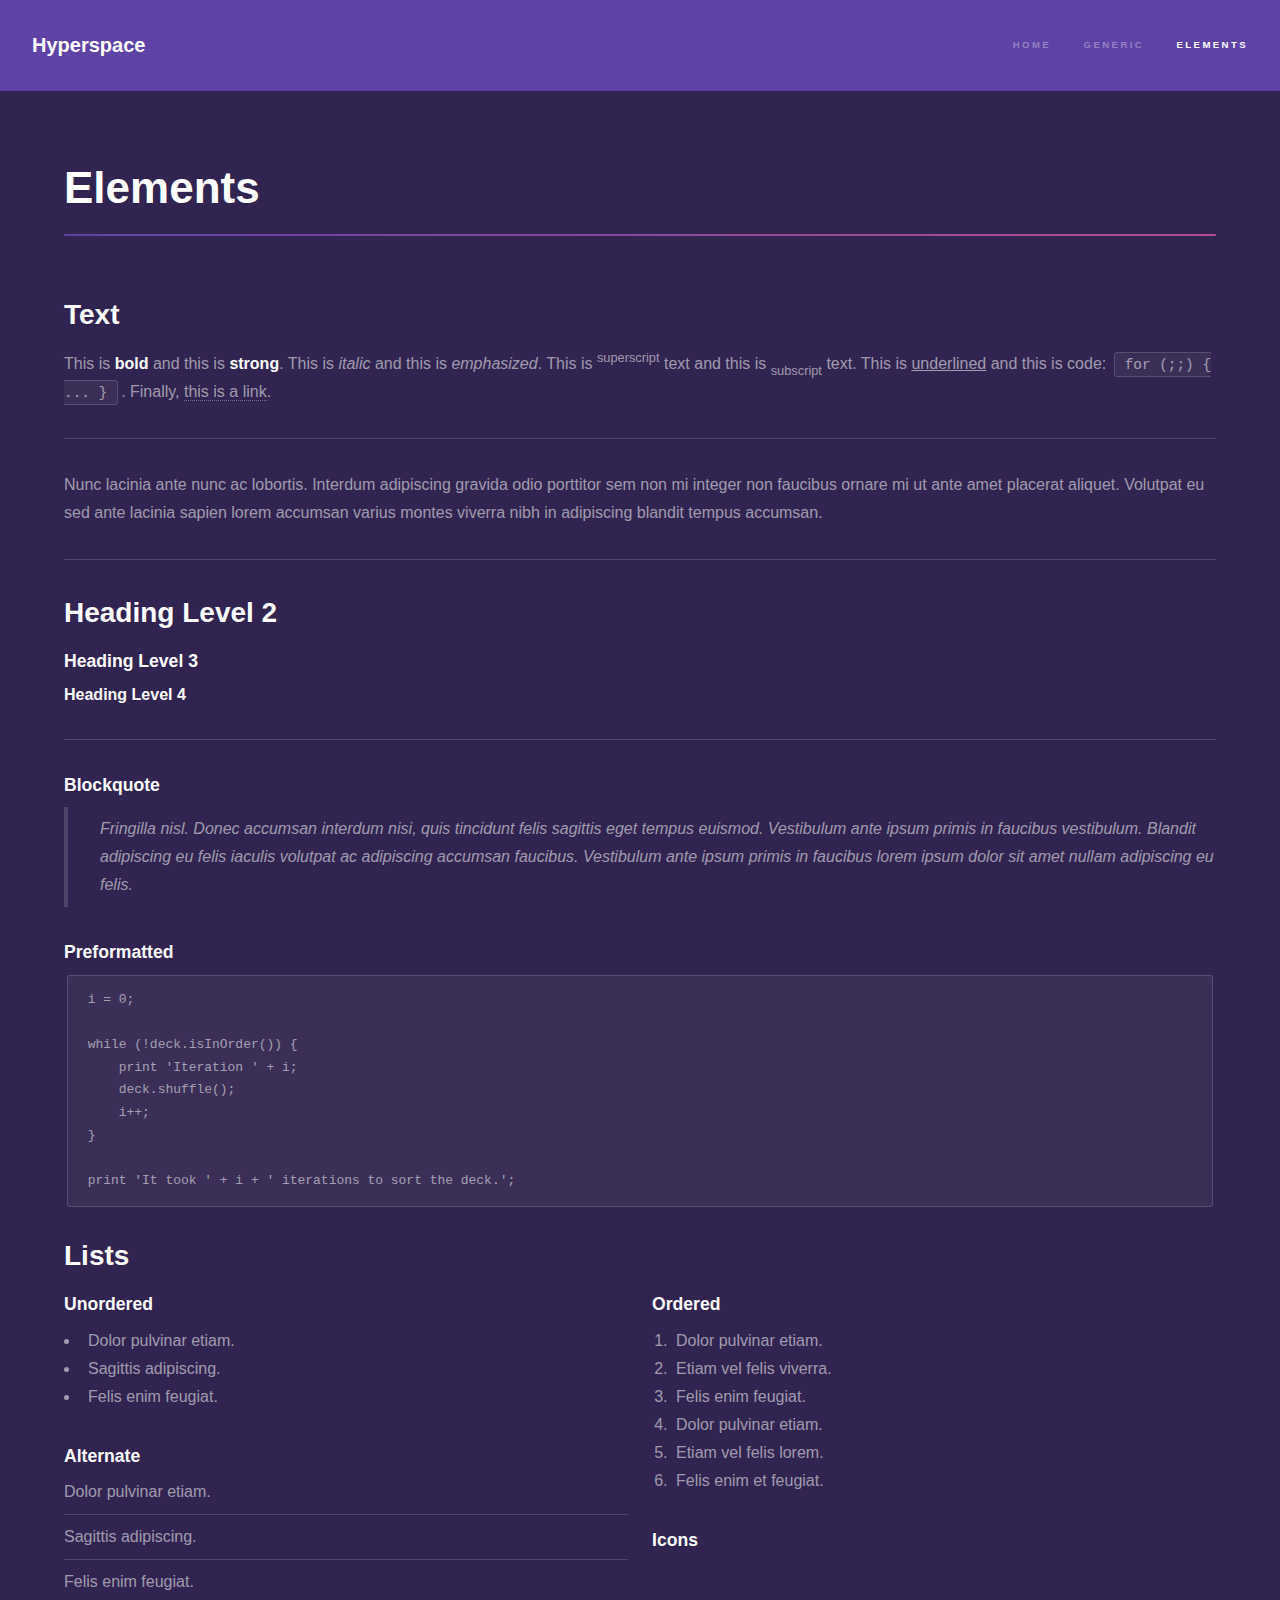
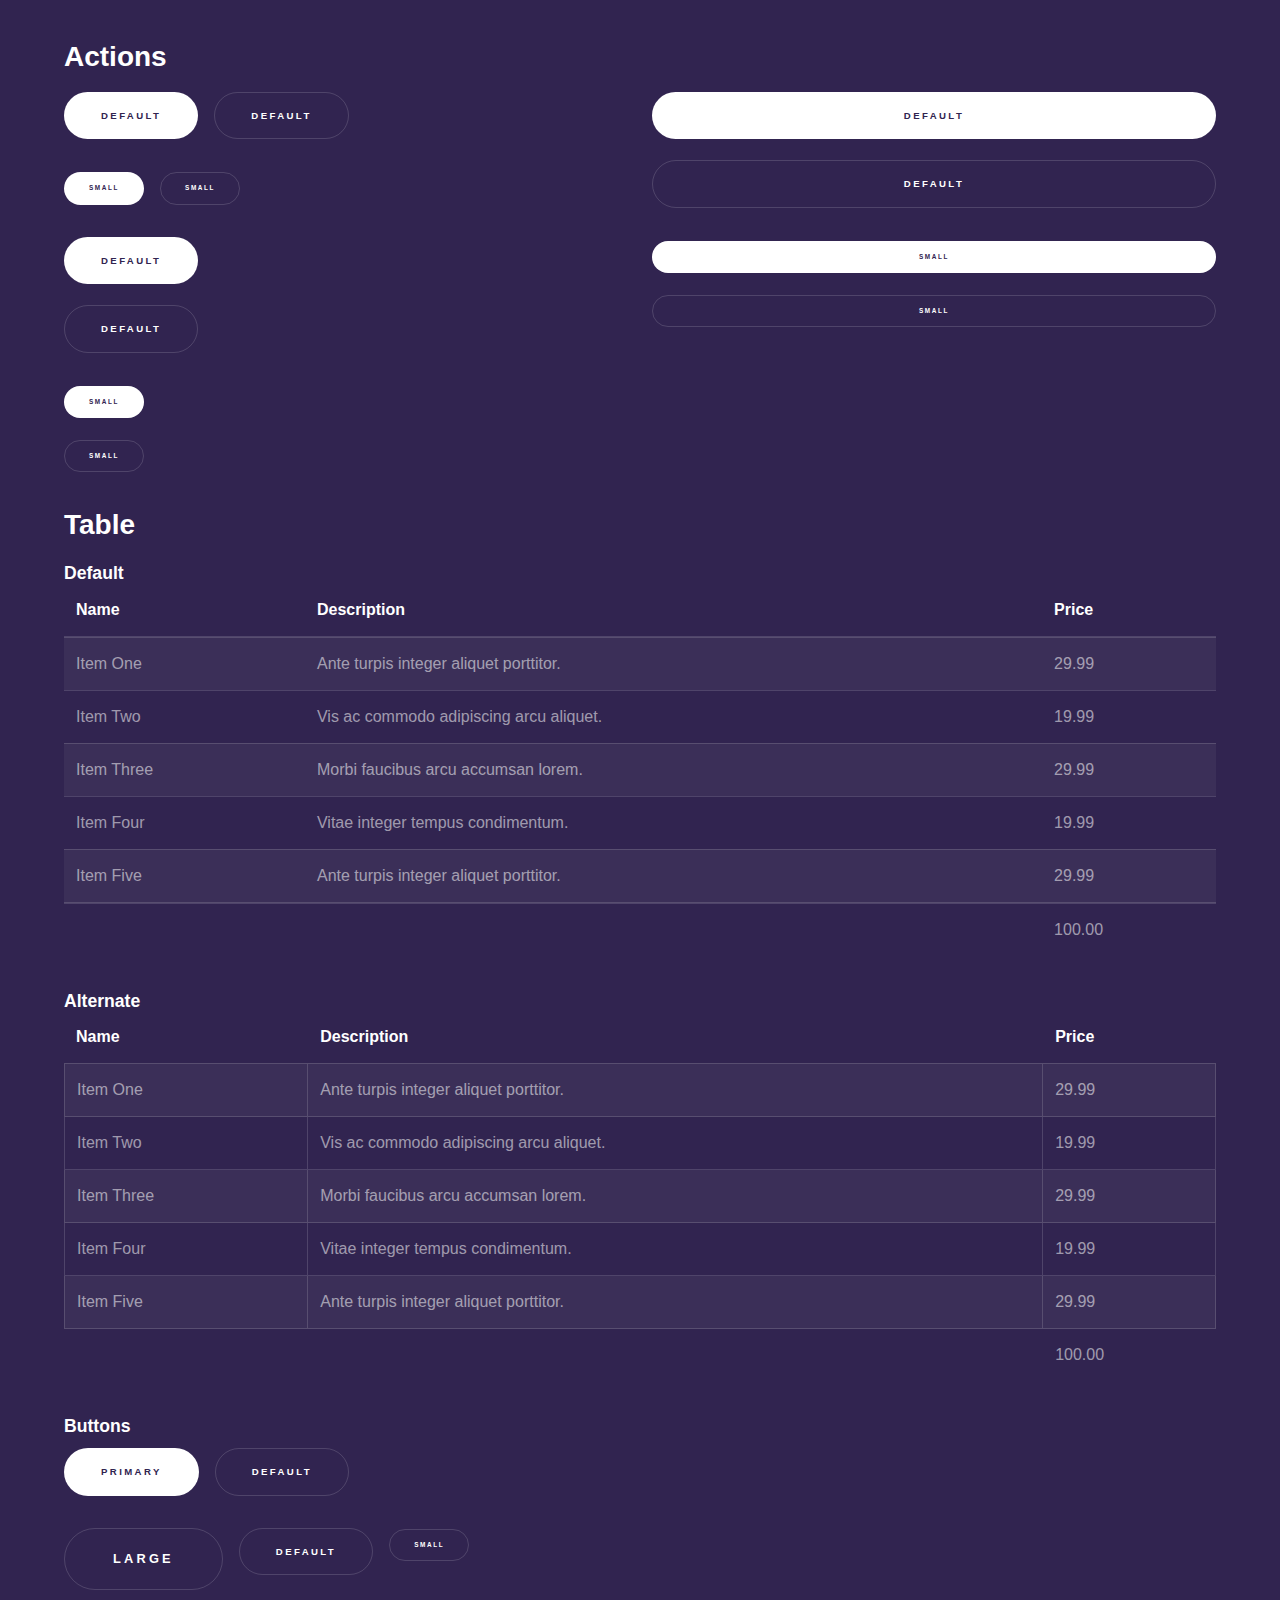
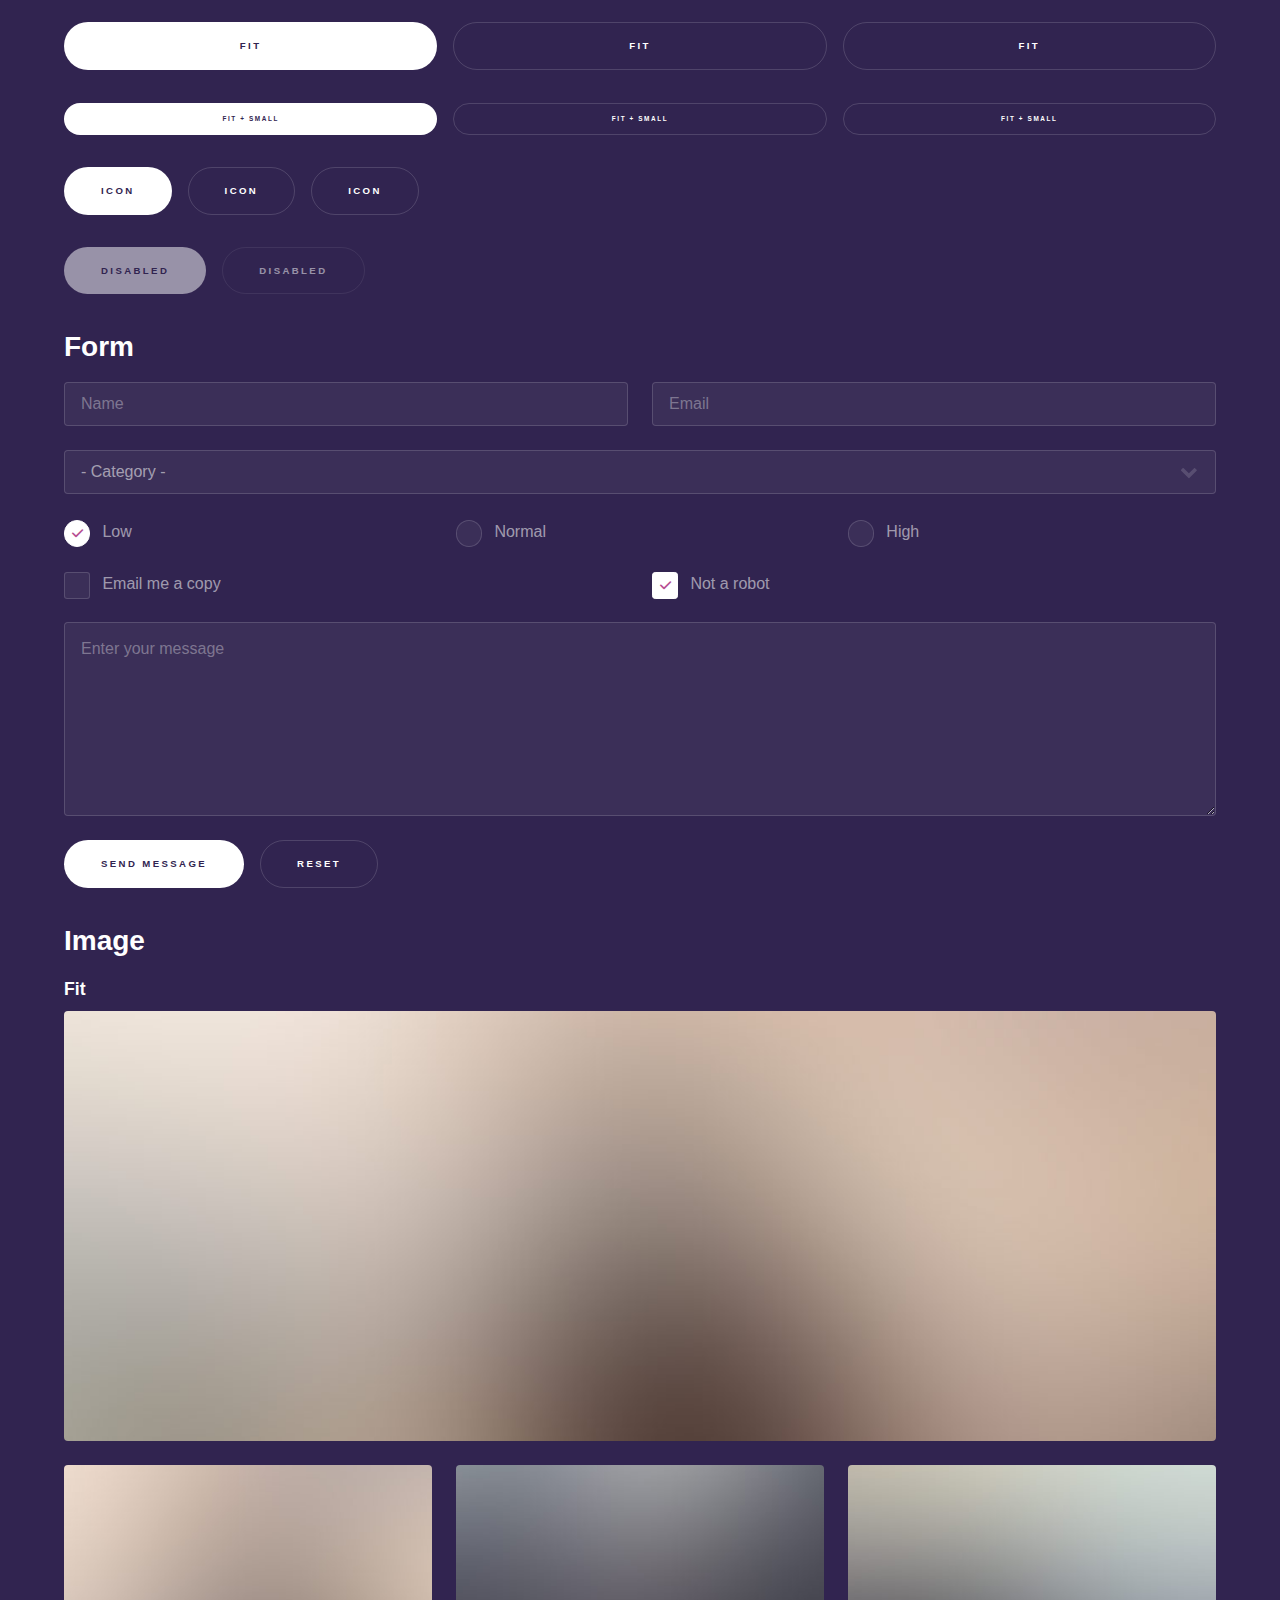
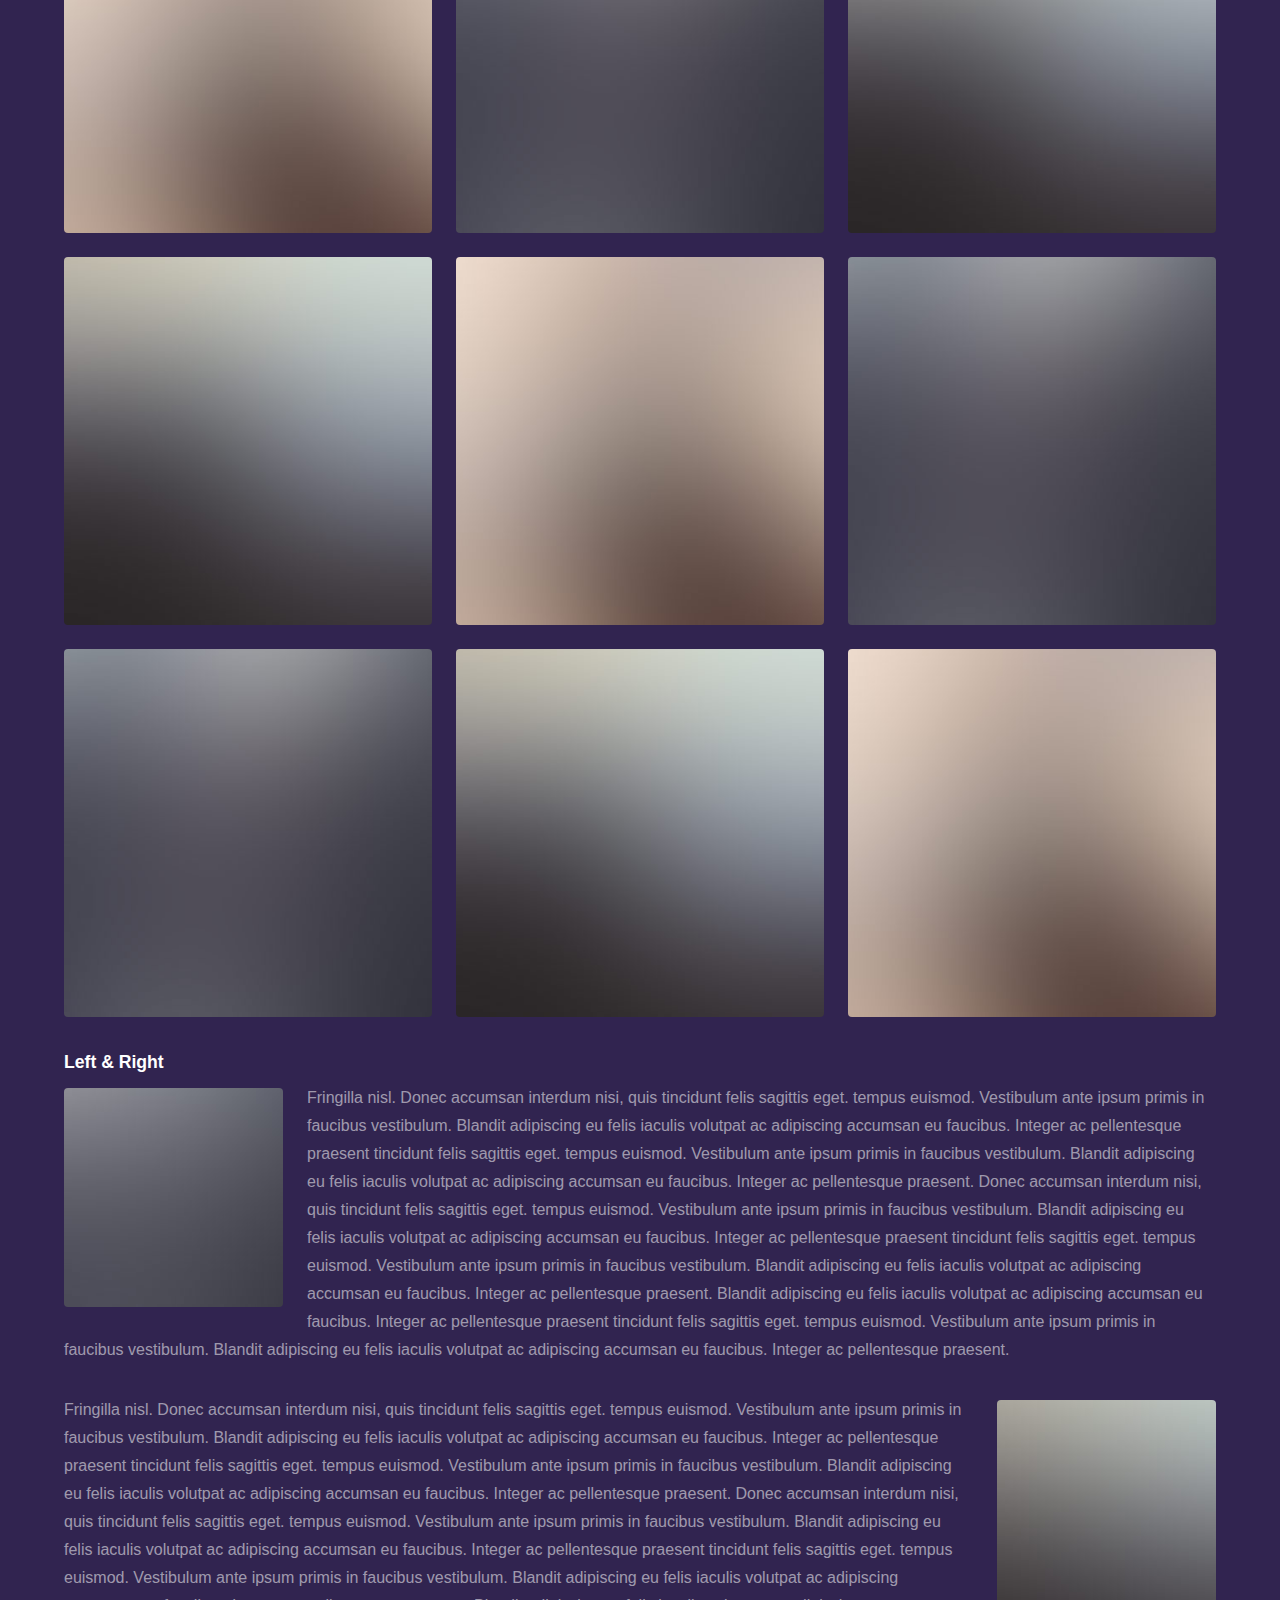
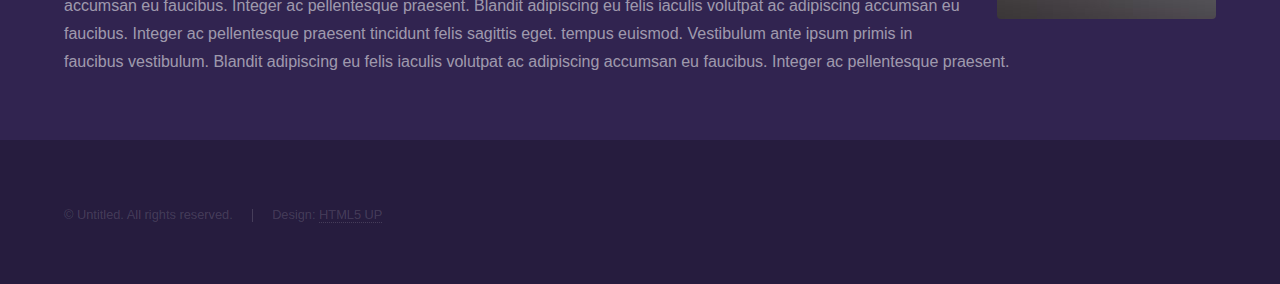
==== commit b52eeafe: "05202308" ====
--- a/WEI-TING/elements.html
+++ b/WEI-TING/elements.html
@@ -10,6 +10,7 @@
 		<meta charset="utf-8" />
 		<meta name="viewport" content="width=device-width, initial-scale=1, user-scalable=no" />
 		<link rel="stylesheet" href="assets/css/main.css" />
+		<link rel="stylesheet" href="https://cdnjs.cloudflare.com/ajax/libs/font-awesome/6.5.2/css/all.min.css">
 		<noscript><link rel="stylesheet" href="assets/css/noscript.css" /></noscript>
 	</head>
 	<body class="is-preload">
--- a/WEI-TING/assets/css/main.css
+++ b/WEI-TING/assets/css/main.css
@@ -3049,7 +3049,7 @@
 			-ms-justify-content: center;
 			justify-content: center;
 			width: 50em;
-			-ms-flex: 1;
+			
 		}
 
 			.spotlights > section > .content > .inner {
